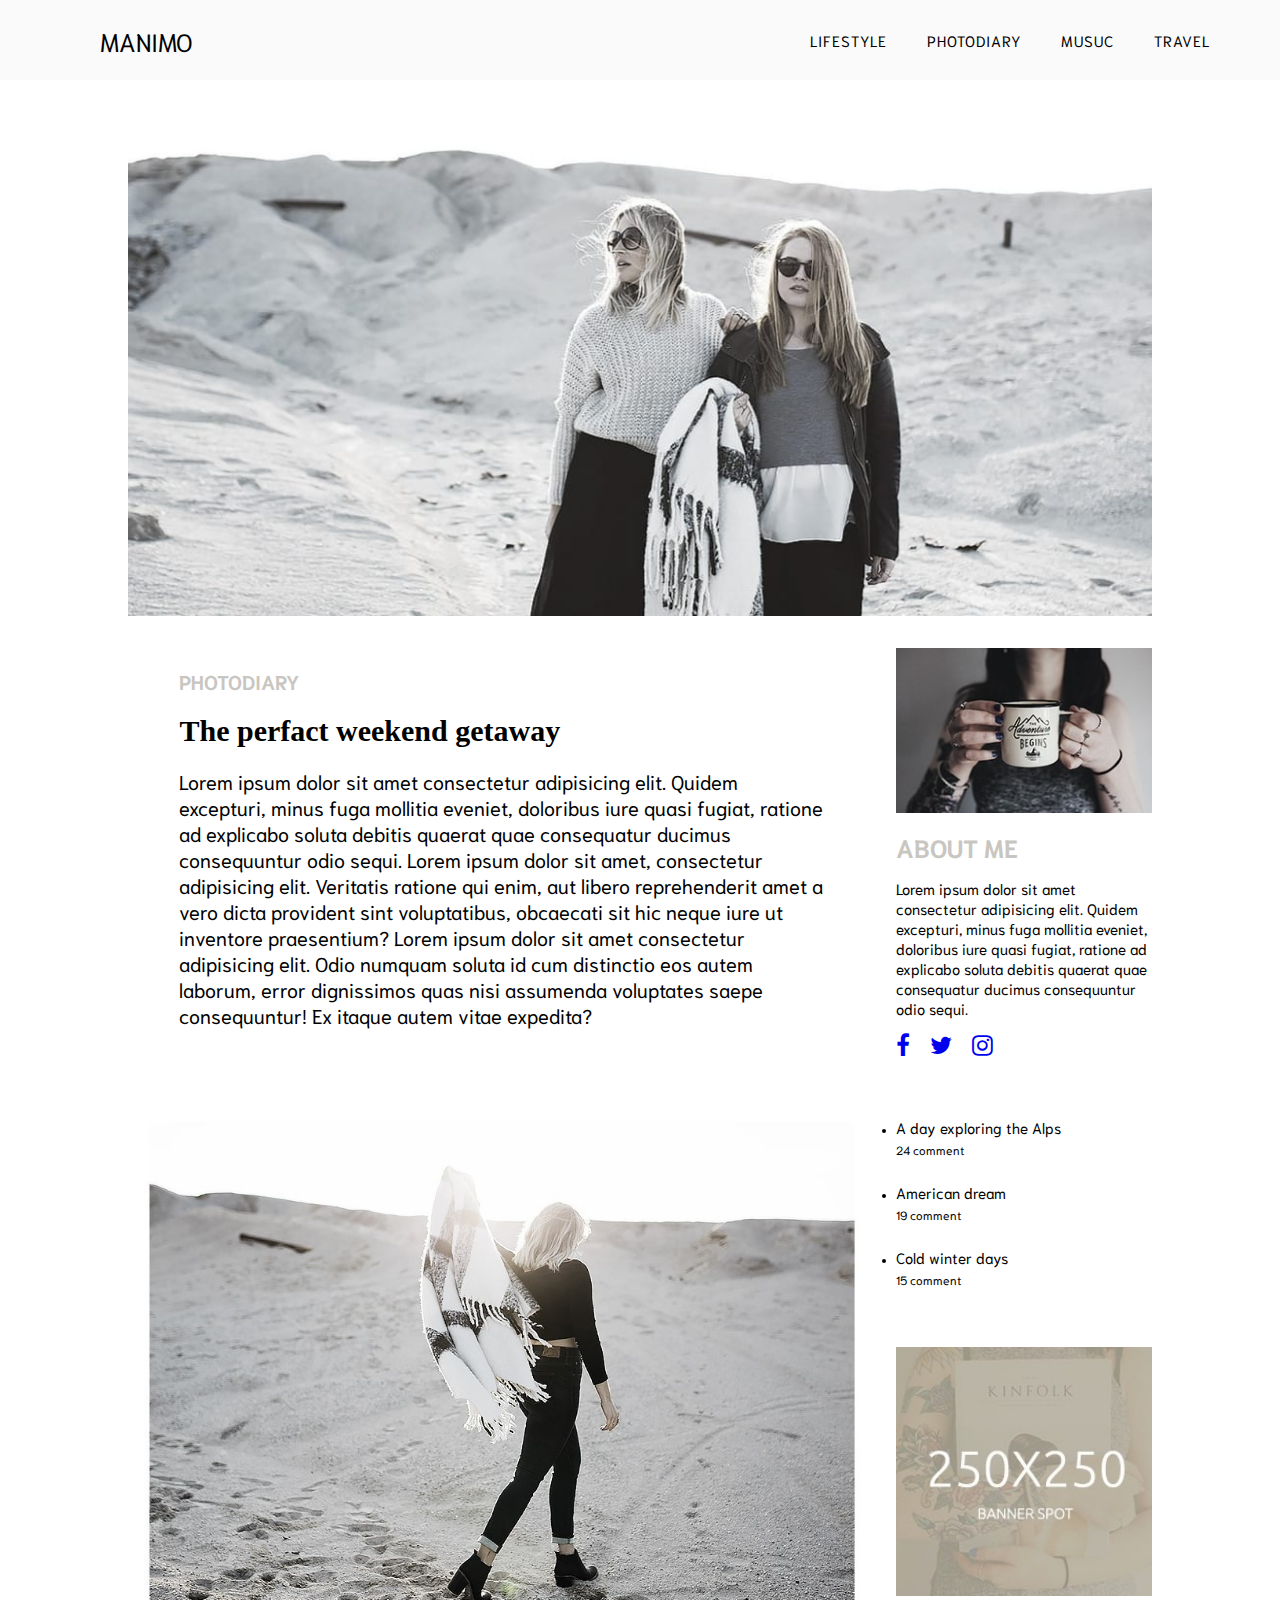
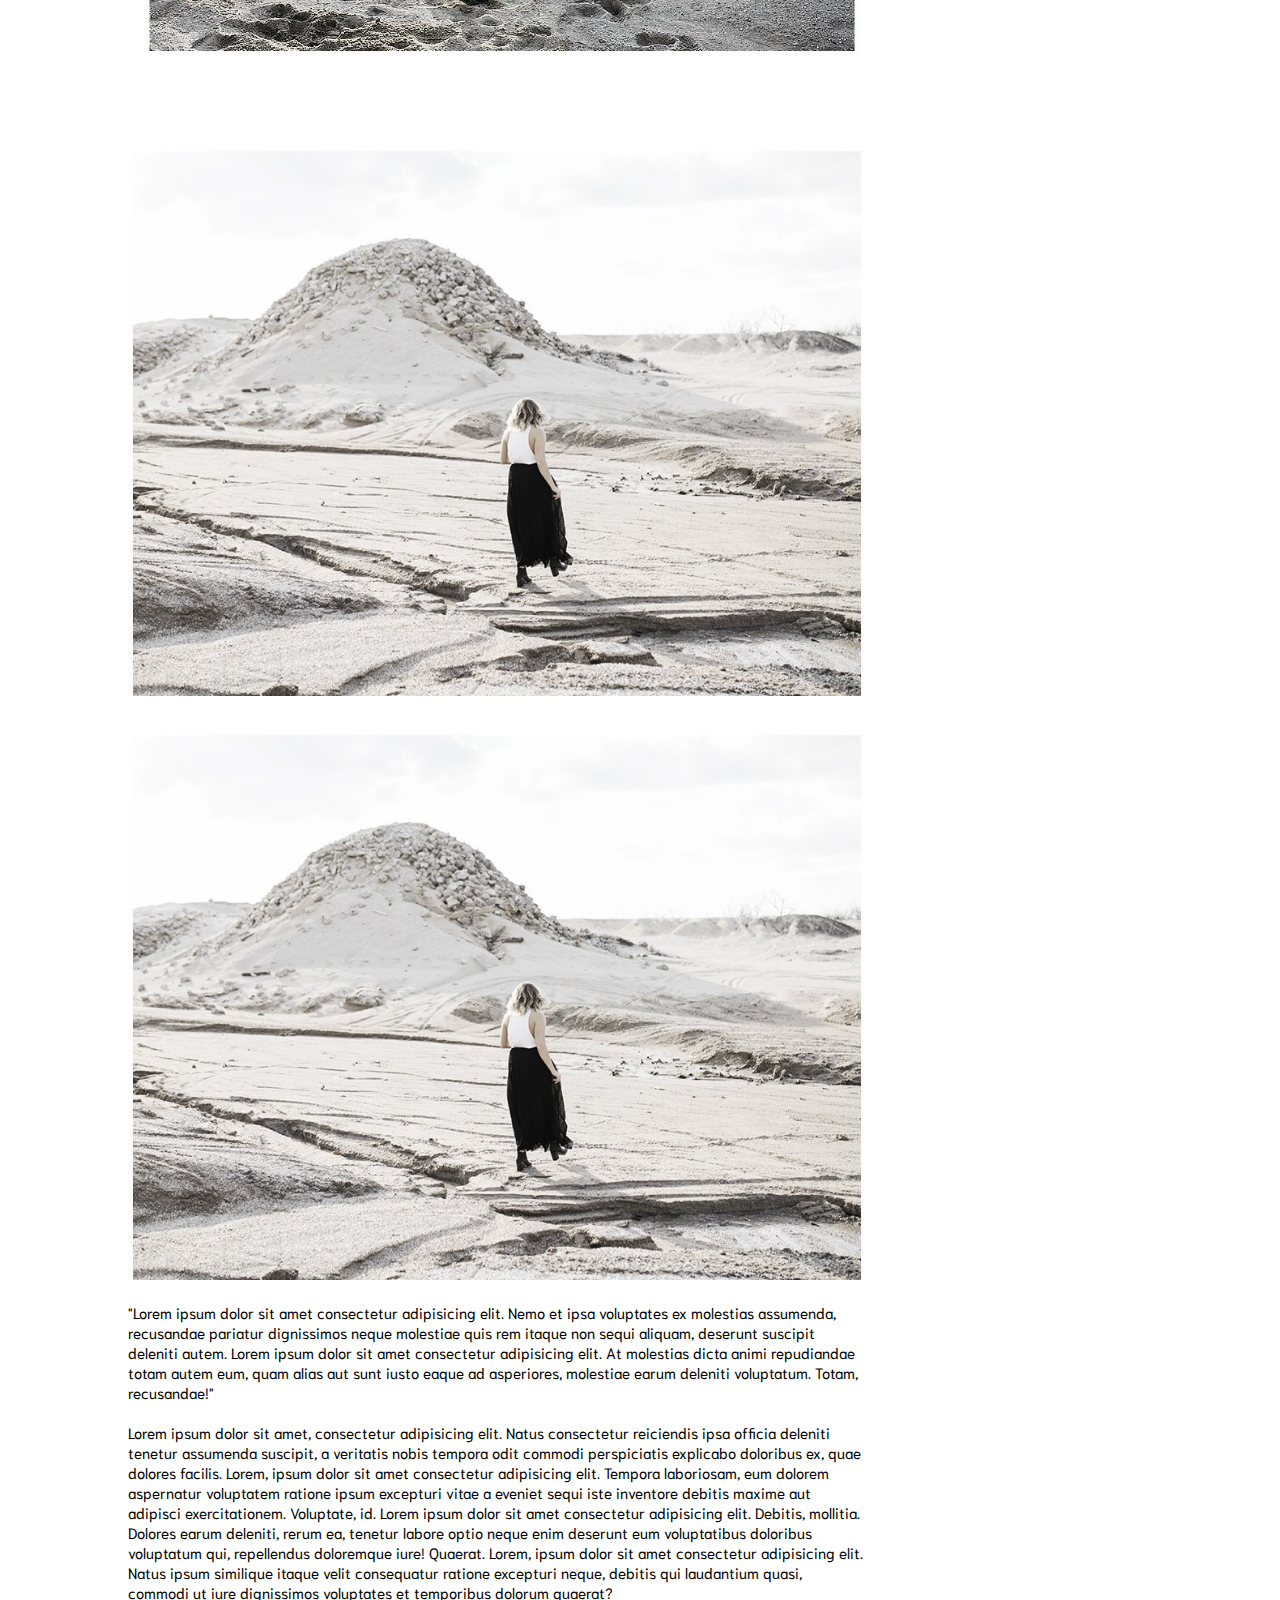
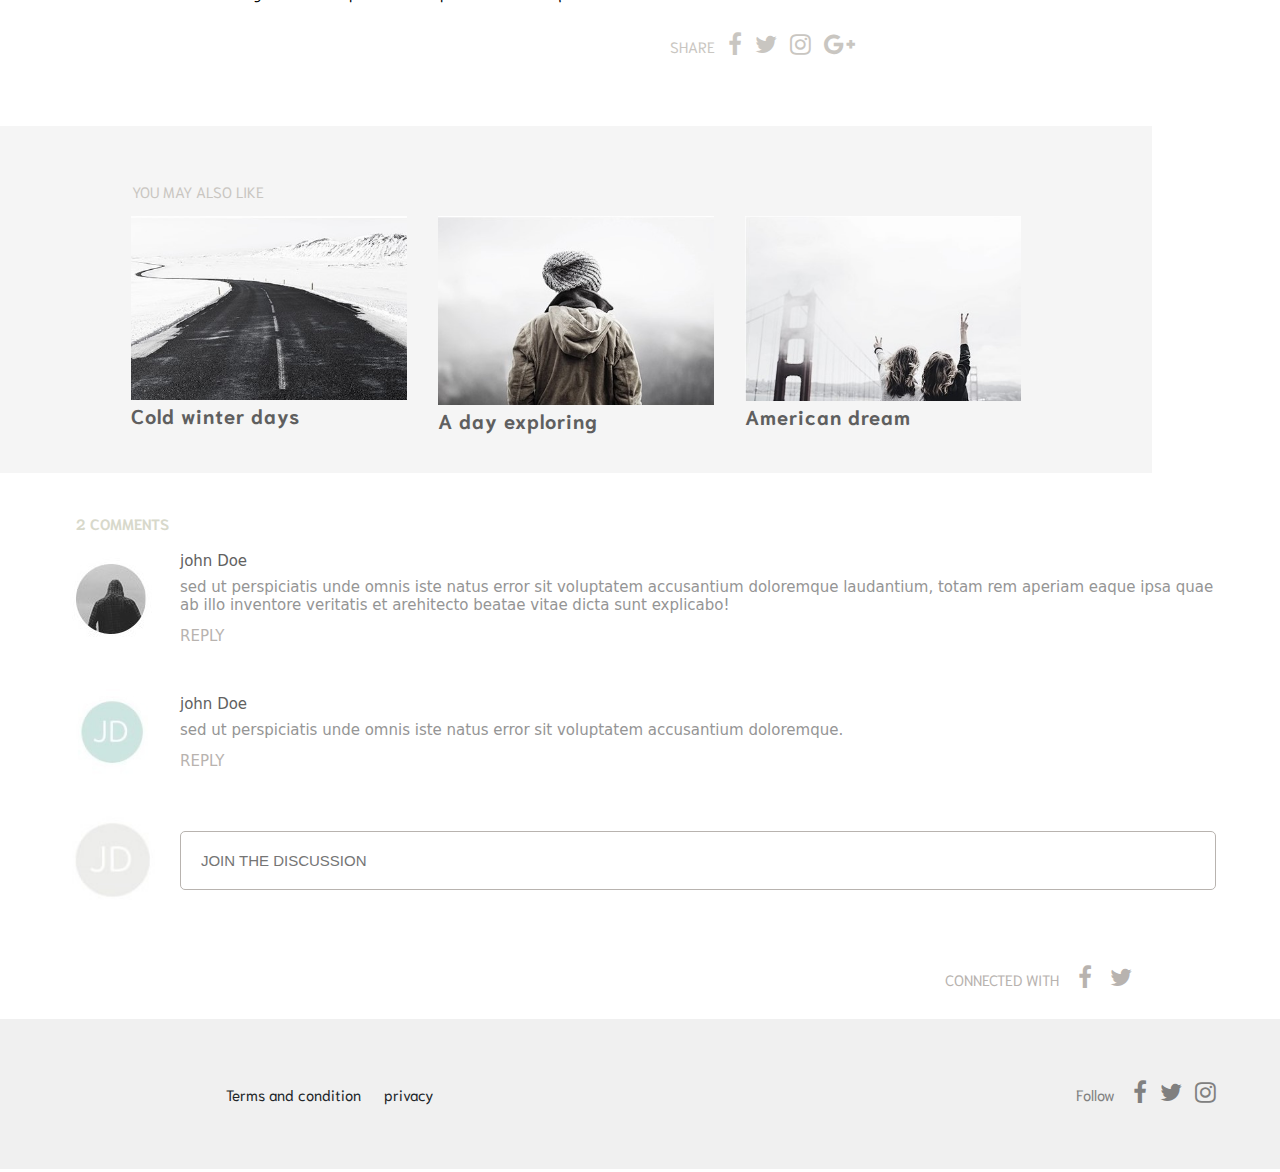
==== nikki.html @ 33ee2374 "nikesh" ====
<!DOCTYPE html>
<html lang="en">
<head>
    <meta charset="UTF-8">
    <meta http-equiv="X-UA-Compatible" content="IE=edge">
    <meta name="viewport" content="width=device-width, initial-scale=1.0">
    <title>page-3</title>

    <link rel="stylesheet" href="https://cdnjs.cloudflare.com/ajax/libs/font-awesome/4.7.0/css/font-awesome.min.css">

    <link rel="preconnect" href="https://fonts.gstatic.com" crossorigin>
    <link href="https://fonts.googleapis.com/css2?family=Niramit:wght@300;400;600&display=swap" rel="stylesheet">
    <!-- The font styling ends here -->
  <link rel="stylesheet" href="./css/application.min.css">
</head>
<body>
     
    <header class="main-header">
        <nav class="nav-bar">

            <div class="main-logo">
                MANIMO
            </div>

             <input type="checkbox" id="click">
            
            <label for="click" class="menu-btn">
                <i class="fa fa-bars" style="font-size:30px"></i>
                 <!-- <i class="fa fa-close" style="font-size:24px"></i> -->
            </label>
           
            <ul class="nav-bar-list">
                    <li class="nav-bar-link">
                        <a href="./manimo.html">LIFESTYLE</a>
                    </li>
                    <li class="nav-bar-link">
                        <a href="./photodiary.html">PHOTODIARY</a>
                    </li>
                    <li class="nav-bar-link">
                        <a href="./nikki.html">MUSUC</a>
                    </li>
                    <li class="nav-bar-link">
                        <a href="#">TRAVEL</a>
                    </li>
            </ul>
        </nav>
     </div>
    </header>


    <!-- ==============================
         header section end here
     ===============================-->

     <section>
        <div class="all-body responsive-width music-body">
               <img src="./images/home-img1st.jpeg" alt="" srcset="">
         </div>

         <div class="music-main">
            <div class="para-music">

                 <h5>PHOTODIARY</h5>

              <h1>The perfact weekend getaway </h1>
                <p>Lorem ipsum dolor sit amet consectetur adipisicing elit.
                    Quidem excepturi, minus fuga mollitia eveniet, doloribus 
                    iure quasi fugiat, ratione ad explicabo soluta debitis 
                   quaerat quae consequatur ducimus consequuntur odio sequi.
                    Lorem ipsum dolor sit amet, consectetur adipisicing elit. 
                    Veritatis ratione qui enim, aut libero reprehenderit amet a vero dicta provident
                    sint voluptatibus, obcaecati sit hic neque iure ut inventore praesentium?
                   Lorem ipsum dolor sit amet consectetur adipisicing elit. Odio numquam soluta id cum
                    distinctio eos autem laborum, 
                   error dignissimos quas nisi assumenda voluptates saepe consequuntur! Ex itaque autem vitae expedita?
                 </p>
            </div>

            <div class="music-img">
                <img src="./images/page-3/page3-img-1.jpeg" alt="" srcset="">
                <h2 class="about">ABOUT ME</h2>

                <p class="para-about">Lorem ipsum dolor sit amet consectetur adipisicing elit.
                    Quidem excepturi, minus fuga mollitia eveniet, doloribus 
                    iure quasi fugiat, ratione ad explicabo soluta debitis 
                   quaerat quae consequatur ducimus consequuntur odio sequi.</p>

                   <div class="icon-about">
                    <a href="#">  <i class="fa fa-facebook-f" style="font-size:24px"></i> </a> 
                    <a href="#">  <i class="fa fa-twitter" style="font-size:24px"></i>   </a> 
                    <a href="#"> <i class="fa fa-instagram" style="font-size:24px"></i> </a> 
                   </div>
            </div>
         </div>

   </section>



<section>
    <div class="main-photo-img music-main">
        <div class="img-show">
            <img src="./images/photodiary/page-2-img1.jpg" alt="photodiary-img-1" srcset="">
        </div>

        <div class="top-short">
        
            <div class="data-short">
                 <!-- <h3 class="hedding-short">TOP SHORT</h3> -->
            <ul>
               
                <li><a href="#" class="short-link">A day exploring the Alps</a></li>
                <p>24 comment</p>
            </ul>

            <ul>
                <!-- <h3 class="hedding-short">TOP SHORT</h3> -->
                <li><a href="#" class="short-link">American dream</a></li>
                <p>19 comment</p>
            </ul>

        
            <ul>
                <!-- <h3 class="hedding-short">TOP SHORT</h3> -->
                <li><a href="#" class="short-link">Cold winter days</a></li>
                <p>15 comment</p>
            </ul>

        </div>


            <div class="img-250">
                <img src="./images/page-3/img-main250.jpeg" alt="" srcset="">
            </div>
          </div>

    </div>
       


      
    <!-- </div> -->
</section>


<div class="main-photo-img music-main main-demo-img">
    <div class="img-demo">
        <img src="./images/photodiary/page2-img2.jpg" alt="photodiary-img-2" srcset="">
        <img src="./images/photodiary/page2-img2.jpg" alt="" srcset="">

         <div class="last-img-data">
            <p>"Lorem ipsum dolor sit amet consectetur adipisicing elit. Nemo et ipsa voluptates 
                ex molestias assumenda, recusandae pariatur dignissimos neque 
                molestiae quis rem itaque non sequi aliquam, deserunt suscipit deleniti autem.
              Lorem ipsum dolor sit amet consectetur adipisicing elit. At molestias dicta animi 
              repudiandae totam autem eum, quam alias aut sunt iusto
               eaque ad asperiores, molestiae earum deleniti voluptatum. Totam, recusandae!"</p>

               <p class="para-last">
                   Lorem ipsum dolor sit amet, consectetur adipisicing elit. Natus consectetur reiciendis 
                   ipsa officia deleniti tenetur assumenda suscipit, a veritatis nobis tempora odit commodi
                    perspiciatis explicabo doloribus ex, quae dolores facilis. Lorem, ipsum dolor sit amet 
                    consectetur adipisicing elit. <span> Tempora laboriosam, eum dolorem aspernatur voluptatem
                     ratione ipsum excepturi vitae a eveniet sequi iste inventore debitis maxime aut adipisci
                      exercitationem. Voluptate, id. </span> Lorem ipsum dolor sit amet consectetur adipisicing elit.
                       Debitis, mollitia. Dolores earum deleniti, rerum ea, tenetur labore optio neque enim 
                       deserunt eum voluptatibus doloribus voluptatum qui, repellendus doloremque iure! 
                       Quaerat. Lorem, ipsum dolor sit amet consectetur adipisicing elit. Natus ipsum similique
                        itaque velit consequatur ratione excepturi neque, debitis qui 
                       laudantium quasi, commodi ut iure dignissimos voluptates et temporibus dolorum quaerat?
               </p>
        </div>

          <div class="icon">
            <a href="#" class="footer-link">SHARE</a>
            <a href="#">  <i class="fa fa-facebook-f" style="font-size:24px"></i></a> 
            <a href="#">  <i class="fa fa-twitter" style="font-size:24px"></i></a> 
            <a href="#"> <i class="fa fa-instagram" style="font-size:24px"></i></a> 
            <a href="#"><i class="fa fa-google-plus" style="font-size:24px"></i></a>
        </div> 
    </div>

</div>




<!-- <img src="./images/photodiary/page-3-img1.jpg" alt="photodiary-img-1" srcset="">
<img src="./images/photodiary/page-4-img1.jpg" alt="photodiary-img-1" srcset=""> -->

  
<section class="like-img-main responsive-width">

    <div class="para-div">
        <p>YOU MAY ALSO LIKE</p>
     </div>
   
      <div class="main-img-section">

          <div class=" comman cold-img">
           
             <img src="./images/photodiary/img-main-1.jpeg" alt="" srcset="">
             
             <h1>Cold winter days</h1>

          </div>

          <div class=" comman alps">

            <img src="./images/photodiary/img-main-2.jpeg" alt="" srcset="">
                <h1>A day exploring</h1>
          </div>

          <div class=" comman american">

            <img src="./images/photodiary/img-main-3.jpeg" alt="" srcset="">
                <h1>American dream</h1>
          </div>
      </div>
</section>


<!-- =============================
            col-1
=======================================-->
<section>
      <div class="main-comment">
           <h3> 2 COMMENTS </h3>

           <div class="comment-img">
              <img src="./images/photodiary/all-comment/comment-1.jpeg" alt="comment-1" srcset="">

              <div class="para-comments">

                <p class="name-comment">john Doe</p>

                <p class="main-commet">sed ut perspiciatis unde omnis iste natus error sit voluptatem accusantium doloremque 
                  laudantium, totam rem aperiam eaque ipsa quae ab illo inventore veritatis et arehitecto
                  beatae vitae dicta sunt explicabo!</p>

                <p class="last-comment">REPLY</p>
              </div>
             
           </div>

      </div>

      <!-- =============================
            col-2
=======================================-->

       <div class="main-comment">

        <div class="comment-img">


           <img src="./images/photodiary/all-comment/comment-2.jpeg" alt="comment-1" srcset="">

           <div class="para-comments">

             <p class="name-comment">john Doe</p>

             <p class="main-commet">
                sed ut perspiciatis unde omnis iste natus error sit voluptatem accusantium doloremque. 
            </p>

             <p class="last-comment">REPLY</p>
           </div>
          
        </div>

   </div> 


   <!-- =============================
            col-3
=======================================-->

   <div class="main-comment">
       <div class="comment-img">
          
           <img class="last-img" src="./images/photodiary/all-comment/comment-3.jpeg" alt="comment-1" srcset="">
        

       <div class="para-comments input-dis">

          <input class="discussion" type="text" placeholder="JOIN THE DISCUSSION">
       </div>
      
    </div>

</div>

  
</section>

<div class="contact-main">
    <a href="#">CONNECTED WITH </a>
    <a href="#">  <i class="fa fa-facebook-f" style="font-size:24px"></i></a> 
    <a href="#">  <i class="fa fa-twitter" style="font-size:24px"></i></a> 
</div> 



<!-- =============================
        footer section start here
=======================================-->


<footer>
    <div class="main-fppter">
        <a href="#" class="footer-link"> Terms and condition</a>
        <a href="#" class="footer-link">privacy</a>
       </div>

      <div class="footer-icon">
       <a href="#" class="follow-link footer-link">Follow</a>
       <a href="#">  <i class="fa fa-facebook-f" style="font-size:24px"></i> </a> 
       <a href="#">  <i class="fa fa-twitter" style="font-size:24px"></i>   </a> 
       <a href="#"> <i class="fa fa-instagram" style="font-size:24px"></i> </a> 
      </div>
</footer>


     


   
   <!-- <img src="./images/example/02_post-full-width.jpg" alt="" srcset=""> -->
<script src="./js/header.js"></script>
   
</body>
</html>
---- css/application.min.css ----
*{margin:0;padding:0;box-sizing:border-box}html{font-size:62.5%}body{font-family:Montserrat,sans-serif;font-family:Niramit,sans-serif}.nav-bar{height:80px;background-color:#fafafa;display:flex;justify-content:space-between;align-items:center;padding:0 50px 0 100px}.nav-bar .main-logo{font-size:2.5rem}.nav-bar #click{display:none}.nav-bar .menu-btn i{cursor:pointer;display:none}.nav-bar .nav-bar-list{display:flex}.nav-bar .nav-bar-list .nav-bar-link{list-style:none;margin:0 20px;letter-spacing:1px}.nav-bar .nav-bar-list .nav-bar-link a{font-size:1.5rem;color:#000;text-decoration:none}@media (max-width:940px){.nav-bar .nav-bar-list{position:fixed;top:80px;left:-100%;background-color:gray;height:100vh;width:100%;align-items:center;flex-direction:column;transition:.5s}.nav-bar .nav-bar-list .nav-bar-link{margin:40px 0}.nav-bar .nav-bar-list .nav-bar-link a{font-size:2rem}}@media (max-width:940px){.nav-bar .menu-btn i{display:block}.nav-bar #click:checked~.nav-bar-list{left:0}}@media (max-width:740px){.nav-bar{padding-left:50px}}@media (max-width:415px){.nav-bar{padding-left:30px}}.all-body{width:80%;margin:30px auto}.all-body img{width:100%}.getaway-main{width:70%;margin:20px auto}.getaway-main h5{font-size:2rem;color:gray}.getaway-main h1{font-size:3.5rem;padding:20px 0}.getaway-main p{font-size:2rem;color:gray}.getaway-main .last-para{margin:70px 0}@media (max-width:540px){.getaway-main h1{font-size:2.5rem}.getaway-main p{font-size:1.5rem}}.life-style-main{display:flex;margin:40px auto;gap:5%;width:70%}.life-style-main .img-life{width:47.5%}.life-style-main .img-life img{width:100%;margin:0 auto}.life-style-main .img-life h5{margin:40px 0;color:gray;font-size:2rem}.life-style-main .img-life p{font-size:1.5rem;color:gray}@media (max-width:740px){.life-style-main{display:block}.life-style-main .img-life{width:100%}.life-style-main .img-life p{font-size:1.5rem;padding:20px 0}}.sign-up-main{width:100%;display:flex;justify-content:center;align-items:center;padding:100px 0;flex-direction:column;background-color:#f0f0f0;text-align:center}.sign-up-main h1{font-size:3rem;font-weight:500;margin-bottom:30px}.sign-up-main .form{width:25%;border-bottom:1px solid #000;display:flex;align-items:center;justify-content:space-between}.sign-up-main .form .valid-email{padding:15px 10px;width:80%;border:none;outline:none;font-size:1.5rem;background-color:transparent}.sign-up-main .form img{width:30px;height:30px}.sign-up-main .form i.fa.fa-send-o{transform:rotate(36deg)}@media (max-width:820px){.sign-up-main .form{width:35%}}@media (max-width:540px){.sign-up-main .form{width:45%}}.btn{width:70%;display:flex;justify-content:center;align-items:center;margin:7% auto}.btn button{padding:15px 20px;border-radius:5px;border:1px solid #212529}.btn button a{text-decoration:none;color:#212529}footer{background-color:#f0f0f0;display:flex;text-align:center;height:150px}footer .main-fppter{width:40%;margin:0 auto;align-items:center;line-height:150px}footer .footer-link{font-size:1.5rem;margin-left:20px;text-decoration:none;color:#212529}footer .footer-icon{width:40%;margin:0 auto;text-align:right;line-height:150px}footer .footer-icon a{text-decoration:none;color:gray}footer .footer-icon .follow-link{padding-right:15px}footer .footer-icon .fa-twitter{padding:0 10px}@media (max-width:540px){footer{display:block}footer .footer-icon,footer .main-fppter{width:80%;text-align:center}}.photo-section{width:70%;margin:30px auto;text-align:center}.photo-section img{margin-top:15px;width:100%;background-size:cover}.photo-section .last-img-data{text-align:left;margin:20px auto}.photo-section .last-img-data p{font-size:1.5rem;padding:30px}.photo-section .last-img-data .para-last{margin:20px 0;padding:0}.photo-section .last-img-data .para-last span{font-weight:500;font-family:Franklin Gothic Medium,Arial Narrow,Arial,sans-serif}@media (max-width:740px){.photo-section .last-img-data p{padding:20px}}.like-img-main{width:90%;padding:40px 0;display:flex;flex-direction:column;background-color:#f5f5f5;margin:30px 0}.like-img-main .para-div{width:77%;margin:15px auto}.like-img-main .para-div p{font-size:1.5rem;color:var(--light-gray)}.like-img-main .main-img-section{width:80%;margin:0 auto;display:flex}.like-img-main .main-img-section .comman{width:30%;margin:0 auto}.like-img-main .main-img-section .comman img{background-repeat:no-repeat;width:100%}.like-img-main .main-img-section .comman h1{font-size:2rem;letter-spacing:1px;color:#5f5f5f}@media (max-width:740px){.like-img-main .main-img-section{display:block}.like-img-main .main-img-section .comman{width:80%;margin:30px auto}}.main-comment{width:90%;margin:40px auto}.main-comment h3{margin:0 0 16px 12px;font-size:1.5rem;color:#d8d9cb}.main-comment .comment-img{width:100%;display:flex}.main-comment .comment-img img{width:91px;background-size:cover}.main-comment .comment-img .para-comments{display:flex;flex-direction:column;justify-content:center;margin-left:25px}.main-comment .comment-img .para-comments p{font-size:1.5rem;font-family:system-ui}.main-comment .comment-img .para-comments .name-comment{color:#616161}.main-comment .comment-img .para-comments .main-commet{padding:8px 0;color:#959595}.main-comment .comment-img .para-comments .last-comment{color:var(--icon-color);padding-top:5px}.main-comment .comment-img .input-dis{width:90%}.main-comment .comment-img .input-dis .discussion{width:100%;padding:20px;font-size:1.5rem;border:1px solid var(--icon-color);outline:none;border-radius:5px}@media (max-width:415px){.main-comment .comment-img{display:block}.main-comment .comment-img img{height:120px;margin-bottom:10px}.main-comment .comment-img .last-img{height:100px}}.contact-main{width:80%;text-align:right;padding:20px;margin:10px auto}.contact-main a{font-size:1.5rem;text-decoration:none;color:var(--icon-color)}.contact-main .fa{margin-left:15px;color:var(--icon-color)}:root{--blue:#1e90ff;--white:#fff;--light-gray:#c9c6c1;--icon-color:#b8b3af}.fa:hover{color:#616161;transition:.5s}@media (max-width:740px){.responsive-width{width:85%}.like-img-main{width:100%}.responsive-width-para{width:85%}}.icon{width:100%;text-align:right;padding:30px 0}.icon a{font-size:1.5rem;text-decoration:none;color:var(--light-gray);padding-right:10px;gap:10px}.music-main{width:80%;display:flex;margin:20px auto;gap:20px}.music-main .para-music{width:63%;margin:20px auto}.music-main .para-music h5,.music-main .para-music p{font-size:2rem}.music-main .para-music h5{color:var(--light-gray)}.music-main .para-music h1{font-size:3rem;padding:20px 0;font-weight:700;font-family:cursive}.music-main .music-img{width:25%}.music-main .music-img img{width:100%;background-size:cover}.music-main .music-img .about{font-size:2.5rem;color:var(--light-gray);padding:15px 0}.music-main .music-img .para-about{font-size:1.5rem}.music-main .music-img .icon-about{display:flex;gap:20px;margin-top:15px}@media (max-width:1024px){.music-body{width:90%}.para-music{width:83%}}@media (max-width:740px){.music-main{display:block}.music-main .music-img{width:50%;margin:40px auto}.music-main .para-music{width:90%}.music-main .para-music p{font-size:1.5rem}.music-main .para-music h1{font-size:2.5rem}}.main-photo-img{width:80%;display:flex;margin:40px auto;gap:20px}.main-photo-img .img-show{display:flex;width:70%;margin:0 auto}.main-photo-img .img-show img{width:100%;background-size:cover;margin:20px auto}.main-photo-img .top-short{width:25%}.main-photo-img .top-short img{background-size:cover;width:100%;margin-top:35px}.main-photo-img .top-short .hedding-short{font-size:1.5rem;color:var(--light-gray)}.main-photo-img .top-short ul{margin:20px 0}.main-photo-img .top-short ul .hedding-short{padding-bottom:20px}.main-photo-img .top-short ul li a{font-size:1.5rem;text-decoration:none;color:#000}.main-photo-img .top-short ul p{font-size:1.2rem;padding:5px 0}@media (max-width:820px){.main-photo-img{width:80%;display:block}.main-photo-img .top-short{width:100%;margin:0 auto}.main-photo-img .top-short .data-short{display:flex;width:100%}.main-photo-img .top-short .data-short ul{width:33.33%;flex-direction:column;text-align:center}.main-photo-img .top-short .data-short ul li{list-style:none}.main-photo-img .top-short .img-250{width:30%;margin:10px auto}}@media (max-width:820px){.music-main{width:90%}}@media (max-width:540px){.main-photo-img .top-short .data-short{display:block;text-align:center}.main-photo-img .top-short .data-short ul{width:100%;margin-top:20px}}.main-demo-img .img-demo{width:72%}.main-demo-img .img-demo img{width:100%;background-size:cover;margin-top:30px}.main-demo-img .img-demo .last-img-data p{font-size:1.5rem;margin-top:20px}@media (max-width:820px){.main-demo-img .img-demo{width:82%;margin:0 auto}}
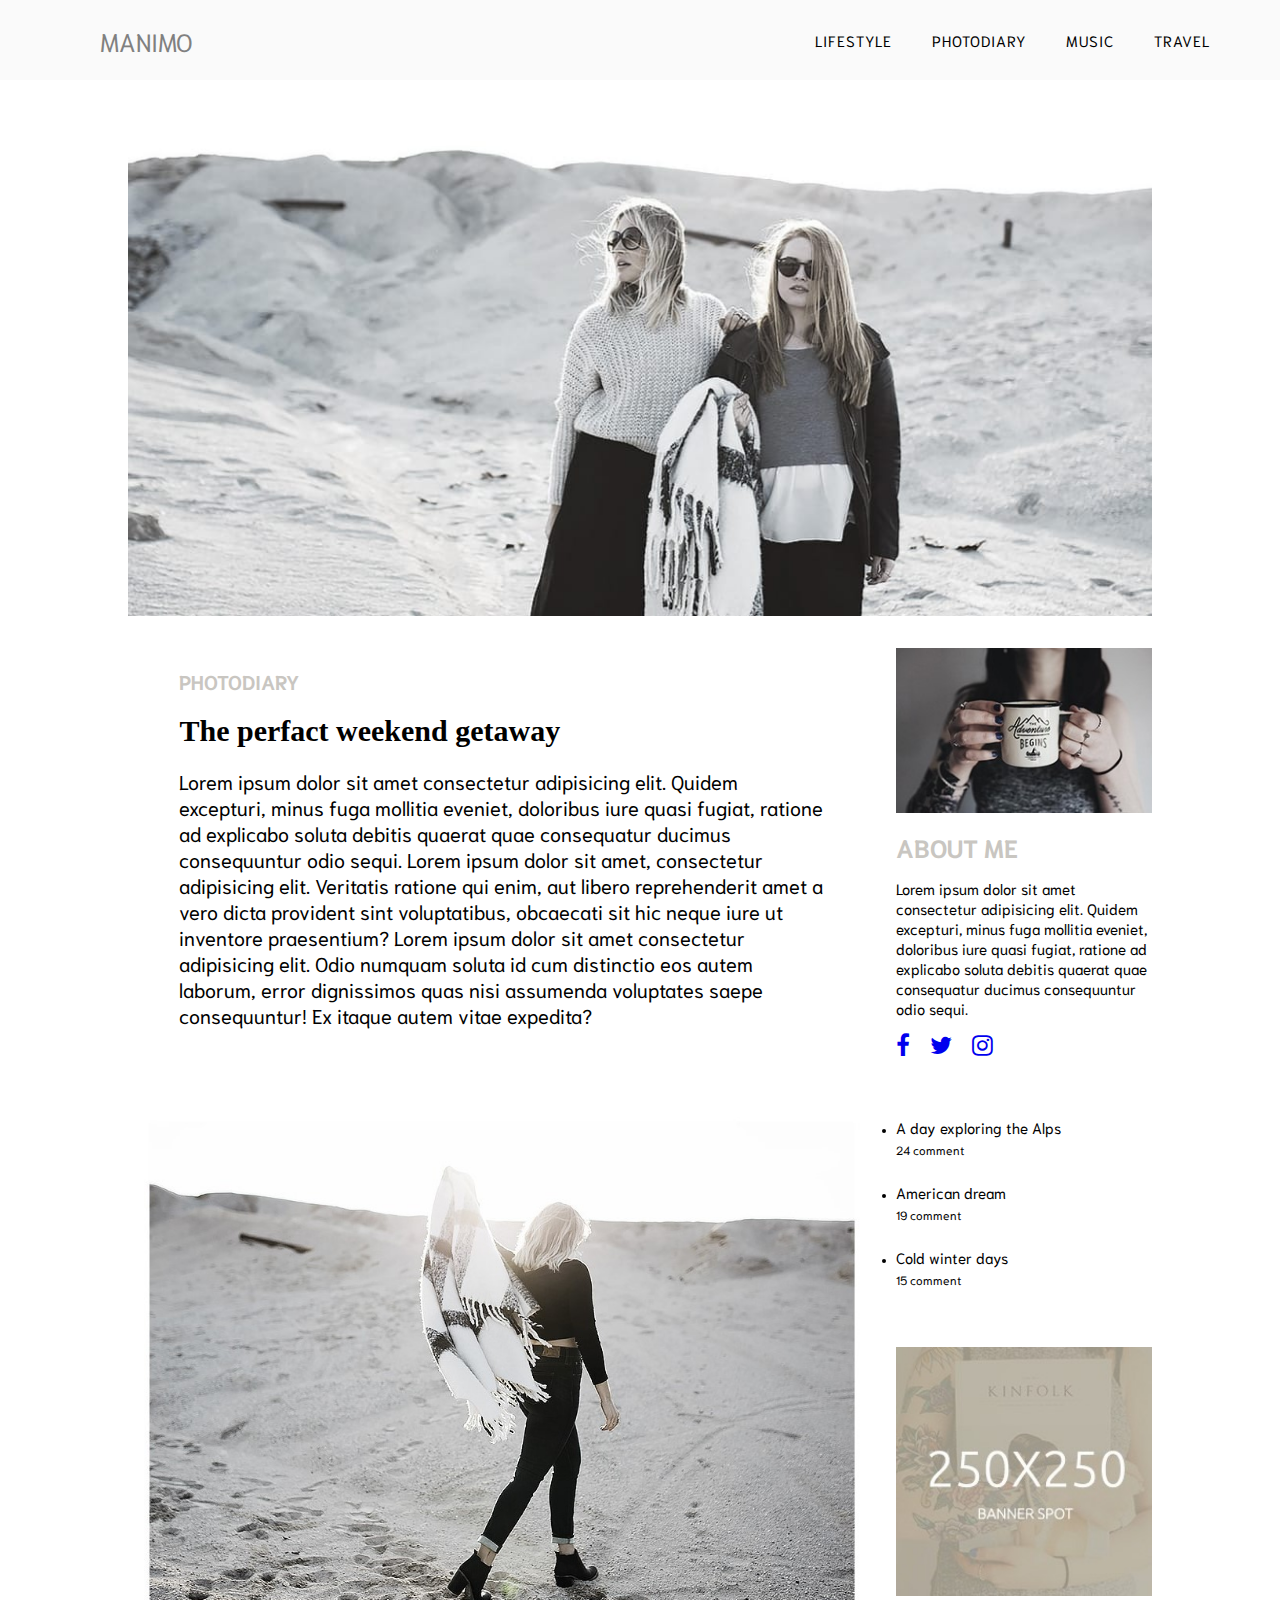
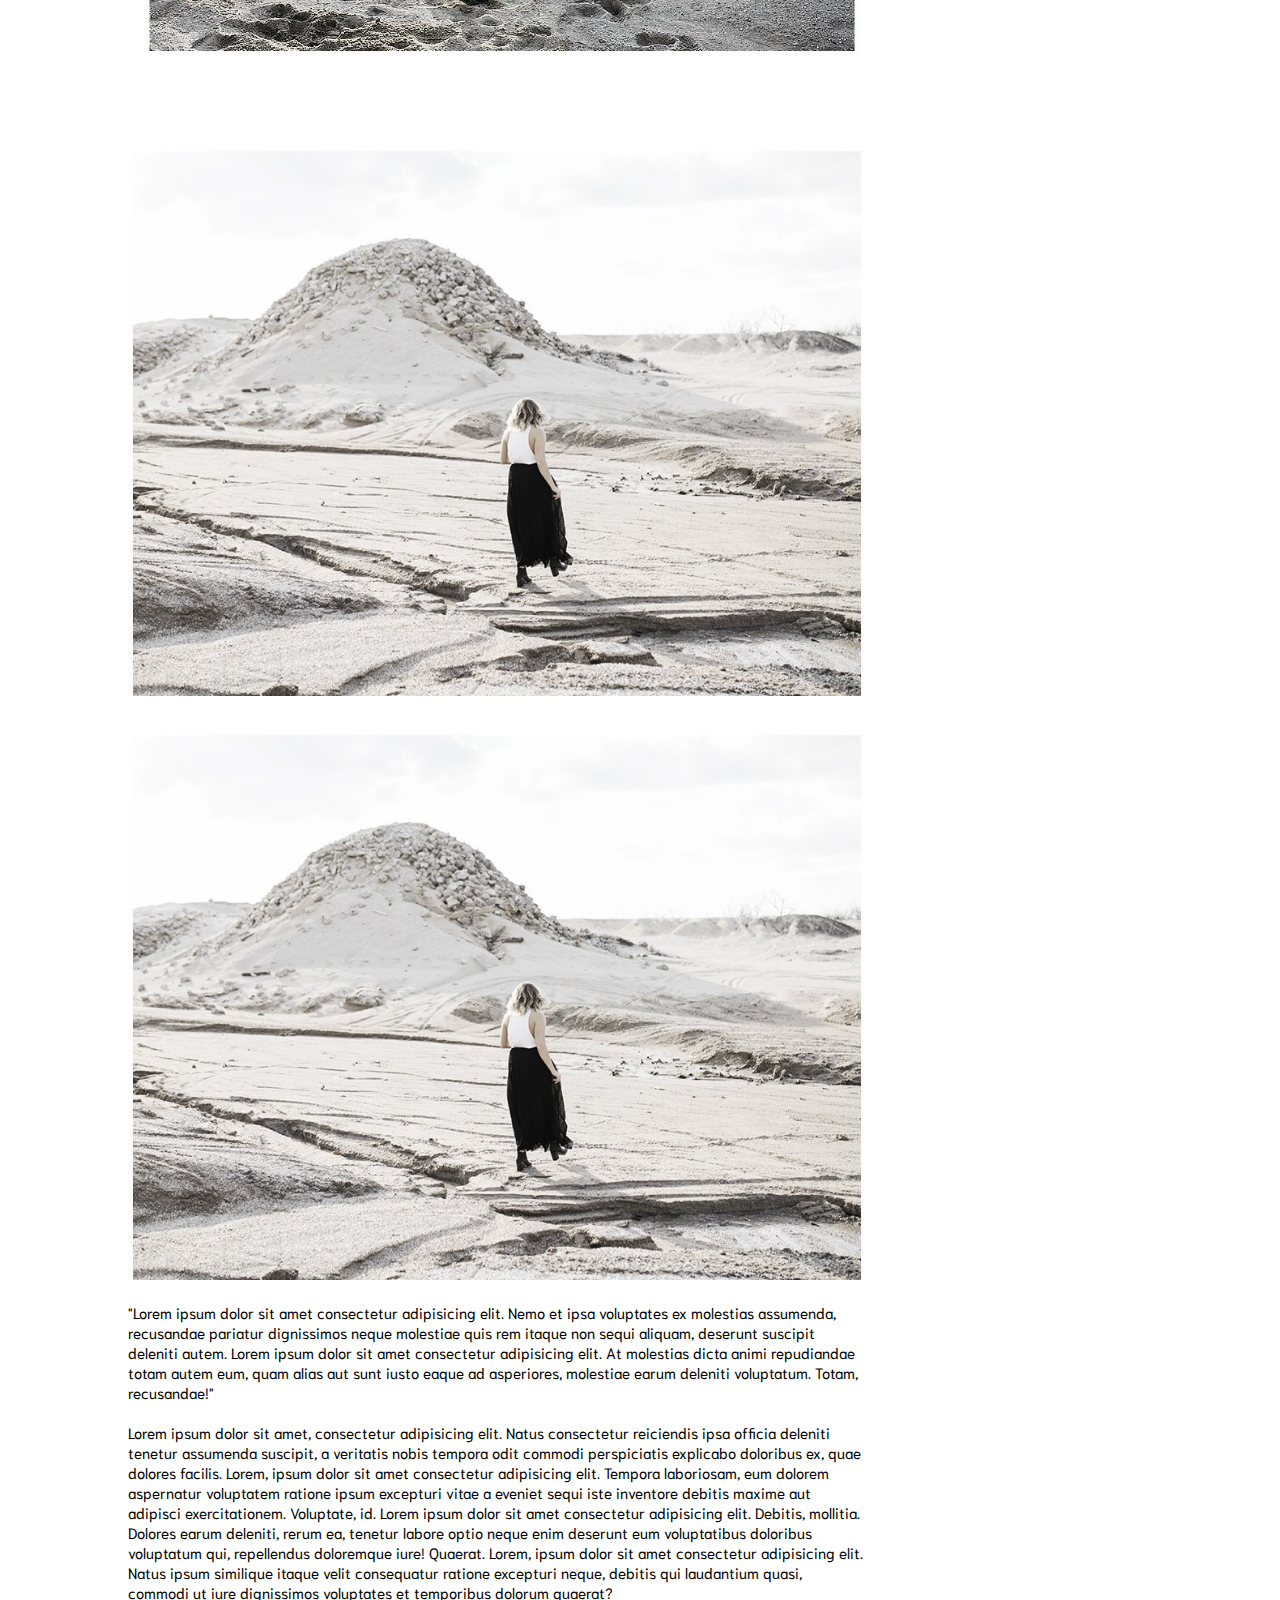
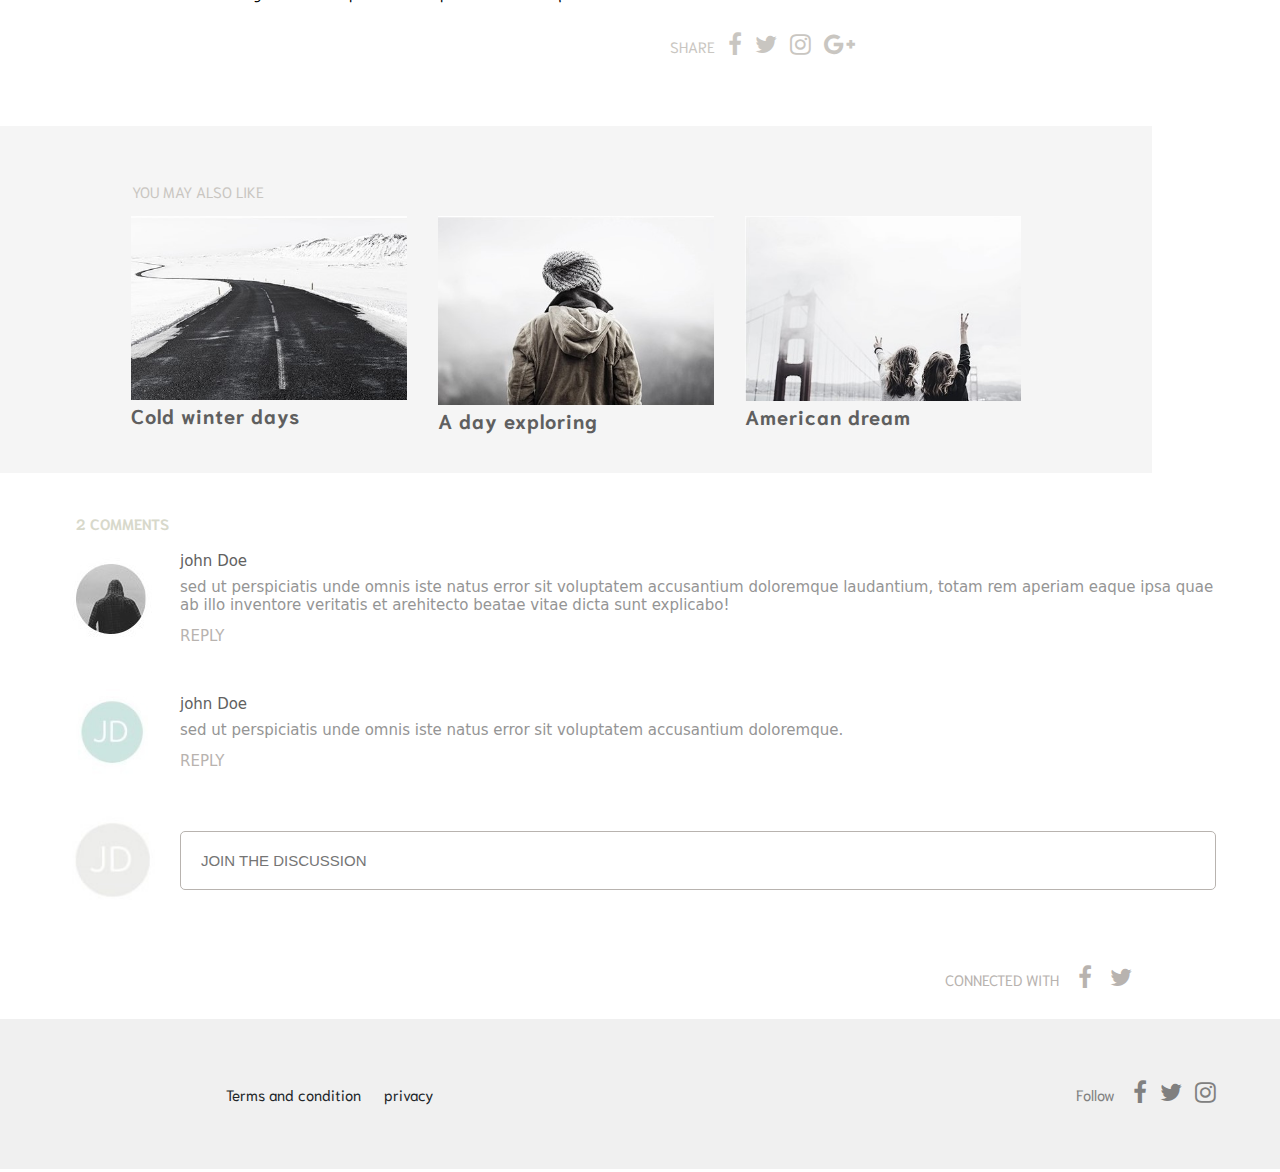
==== commit 385da079: "just tray some new" ====
--- a/nikki.html
+++ b/nikki.html
@@ -20,7 +20,7 @@
         <nav class="nav-bar">
 
             <div class="main-logo">
-                MANIMO
+                <a href="./index.html">MANIMO</a> 
             </div>
 
              <input type="checkbox" id="click">
@@ -32,13 +32,13 @@
            
             <ul class="nav-bar-list">
                     <li class="nav-bar-link">
-                        <a href="./manimo.html">LIFESTYLE</a>
+                        <a href="./index.html">LIFESTYLE</a>
                     </li>
                     <li class="nav-bar-link">
                         <a href="./photodiary.html">PHOTODIARY</a>
                     </li>
                     <li class="nav-bar-link">
-                        <a href="./nikki.html">MUSUC</a>
+                        <a href="./nikki.html">MUSIC</a>
                     </li>
                     <li class="nav-bar-link">
                         <a href="#">TRAVEL</a>
--- a/css/application.min.css
+++ b/css/application.min.css
@@ -1 +1 @@
-*{margin:0;padding:0;box-sizing:border-box}html{font-size:62.5%}body{font-family:Montserrat,sans-serif;font-family:Niramit,sans-serif}.nav-bar{height:80px;background-color:#fafafa;display:flex;justify-content:space-between;align-items:center;padding:0 50px 0 100px}.nav-bar .main-logo{font-size:2.5rem}.nav-bar #click{display:none}.nav-bar .menu-btn i{cursor:pointer;display:none}.nav-bar .nav-bar-list{display:flex}.nav-bar .nav-bar-list .nav-bar-link{list-style:none;margin:0 20px;letter-spacing:1px}.nav-bar .nav-bar-list .nav-bar-link a{font-size:1.5rem;color:#000;text-decoration:none}@media (max-width:940px){.nav-bar .nav-bar-list{position:fixed;top:80px;left:-100%;background-color:gray;height:100vh;width:100%;align-items:center;flex-direction:column;transition:.5s}.nav-bar .nav-bar-list .nav-bar-link{margin:40px 0}.nav-bar .nav-bar-list .nav-bar-link a{font-size:2rem}}@media (max-width:940px){.nav-bar .menu-btn i{display:block}.nav-bar #click:checked~.nav-bar-list{left:0}}@media (max-width:740px){.nav-bar{padding-left:50px}}@media (max-width:415px){.nav-bar{padding-left:30px}}.all-body{width:80%;margin:30px auto}.all-body img{width:100%}.getaway-main{width:70%;margin:20px auto}.getaway-main h5{font-size:2rem;color:gray}.getaway-main h1{font-size:3.5rem;padding:20px 0}.getaway-main p{font-size:2rem;color:gray}.getaway-main .last-para{margin:70px 0}@media (max-width:540px){.getaway-main h1{font-size:2.5rem}.getaway-main p{font-size:1.5rem}}.life-style-main{display:flex;margin:40px auto;gap:5%;width:70%}.life-style-main .img-life{width:47.5%}.life-style-main .img-life img{width:100%;margin:0 auto}.life-style-main .img-life h5{margin:40px 0;color:gray;font-size:2rem}.life-style-main .img-life p{font-size:1.5rem;color:gray}@media (max-width:740px){.life-style-main{display:block}.life-style-main .img-life{width:100%}.life-style-main .img-life p{font-size:1.5rem;padding:20px 0}}.sign-up-main{width:100%;display:flex;justify-content:center;align-items:center;padding:100px 0;flex-direction:column;background-color:#f0f0f0;text-align:center}.sign-up-main h1{font-size:3rem;font-weight:500;margin-bottom:30px}.sign-up-main .form{width:25%;border-bottom:1px solid #000;display:flex;align-items:center;justify-content:space-between}.sign-up-main .form .valid-email{padding:15px 10px;width:80%;border:none;outline:none;font-size:1.5rem;background-color:transparent}.sign-up-main .form img{width:30px;height:30px}.sign-up-main .form i.fa.fa-send-o{transform:rotate(36deg)}@media (max-width:820px){.sign-up-main .form{width:35%}}@media (max-width:540px){.sign-up-main .form{width:45%}}.btn{width:70%;display:flex;justify-content:center;align-items:center;margin:7% auto}.btn button{padding:15px 20px;border-radius:5px;border:1px solid #212529}.btn button a{text-decoration:none;color:#212529}footer{background-color:#f0f0f0;display:flex;text-align:center;height:150px}footer .main-fppter{width:40%;margin:0 auto;align-items:center;line-height:150px}footer .footer-link{font-size:1.5rem;margin-left:20px;text-decoration:none;color:#212529}footer .footer-icon{width:40%;margin:0 auto;text-align:right;line-height:150px}footer .footer-icon a{text-decoration:none;color:gray}footer .footer-icon .follow-link{padding-right:15px}footer .footer-icon .fa-twitter{padding:0 10px}@media (max-width:540px){footer{display:block}footer .footer-icon,footer .main-fppter{width:80%;text-align:center}}.photo-section{width:70%;margin:30px auto;text-align:center}.photo-section img{margin-top:15px;width:100%;background-size:cover}.photo-section .last-img-data{text-align:left;margin:20px auto}.photo-section .last-img-data p{font-size:1.5rem;padding:30px}.photo-section .last-img-data .para-last{margin:20px 0;padding:0}.photo-section .last-img-data .para-last span{font-weight:500;font-family:Franklin Gothic Medium,Arial Narrow,Arial,sans-serif}@media (max-width:740px){.photo-section .last-img-data p{padding:20px}}.like-img-main{width:90%;padding:40px 0;display:flex;flex-direction:column;background-color:#f5f5f5;margin:30px 0}.like-img-main .para-div{width:77%;margin:15px auto}.like-img-main .para-div p{font-size:1.5rem;color:var(--light-gray)}.like-img-main .main-img-section{width:80%;margin:0 auto;display:flex}.like-img-main .main-img-section .comman{width:30%;margin:0 auto}.like-img-main .main-img-section .comman img{background-repeat:no-repeat;width:100%}.like-img-main .main-img-section .comman h1{font-size:2rem;letter-spacing:1px;color:#5f5f5f}@media (max-width:740px){.like-img-main .main-img-section{display:block}.like-img-main .main-img-section .comman{width:80%;margin:30px auto}}.main-comment{width:90%;margin:40px auto}.main-comment h3{margin:0 0 16px 12px;font-size:1.5rem;color:#d8d9cb}.main-comment .comment-img{width:100%;display:flex}.main-comment .comment-img img{width:91px;background-size:cover}.main-comment .comment-img .para-comments{display:flex;flex-direction:column;justify-content:center;margin-left:25px}.main-comment .comment-img .para-comments p{font-size:1.5rem;font-family:system-ui}.main-comment .comment-img .para-comments .name-comment{color:#616161}.main-comment .comment-img .para-comments .main-commet{padding:8px 0;color:#959595}.main-comment .comment-img .para-comments .last-comment{color:var(--icon-color);padding-top:5px}.main-comment .comment-img .input-dis{width:90%}.main-comment .comment-img .input-dis .discussion{width:100%;padding:20px;font-size:1.5rem;border:1px solid var(--icon-color);outline:none;border-radius:5px}@media (max-width:415px){.main-comment .comment-img{display:block}.main-comment .comment-img img{height:120px;margin-bottom:10px}.main-comment .comment-img .last-img{height:100px}}.contact-main{width:80%;text-align:right;padding:20px;margin:10px auto}.contact-main a{font-size:1.5rem;text-decoration:none;color:var(--icon-color)}.contact-main .fa{margin-left:15px;color:var(--icon-color)}:root{--blue:#1e90ff;--white:#fff;--light-gray:#c9c6c1;--icon-color:#b8b3af}.fa:hover{color:#616161;transition:.5s}@media (max-width:740px){.responsive-width{width:85%}.like-img-main{width:100%}.responsive-width-para{width:85%}}.icon{width:100%;text-align:right;padding:30px 0}.icon a{font-size:1.5rem;text-decoration:none;color:var(--light-gray);padding-right:10px;gap:10px}.music-main{width:80%;display:flex;margin:20px auto;gap:20px}.music-main .para-music{width:63%;margin:20px auto}.music-main .para-music h5,.music-main .para-music p{font-size:2rem}.music-main .para-music h5{color:var(--light-gray)}.music-main .para-music h1{font-size:3rem;padding:20px 0;font-weight:700;font-family:cursive}.music-main .music-img{width:25%}.music-main .music-img img{width:100%;background-size:cover}.music-main .music-img .about{font-size:2.5rem;color:var(--light-gray);padding:15px 0}.music-main .music-img .para-about{font-size:1.5rem}.music-main .music-img .icon-about{display:flex;gap:20px;margin-top:15px}@media (max-width:1024px){.music-body{width:90%}.para-music{width:83%}}@media (max-width:740px){.music-main{display:block}.music-main .music-img{width:50%;margin:40px auto}.music-main .para-music{width:90%}.music-main .para-music p{font-size:1.5rem}.music-main .para-music h1{font-size:2.5rem}}.main-photo-img{width:80%;display:flex;margin:40px auto;gap:20px}.main-photo-img .img-show{display:flex;width:70%;margin:0 auto}.main-photo-img .img-show img{width:100%;background-size:cover;margin:20px auto}.main-photo-img .top-short{width:25%}.main-photo-img .top-short img{background-size:cover;width:100%;margin-top:35px}.main-photo-img .top-short .hedding-short{font-size:1.5rem;color:var(--light-gray)}.main-photo-img .top-short ul{margin:20px 0}.main-photo-img .top-short ul .hedding-short{padding-bottom:20px}.main-photo-img .top-short ul li a{font-size:1.5rem;text-decoration:none;color:#000}.main-photo-img .top-short ul p{font-size:1.2rem;padding:5px 0}@media (max-width:820px){.main-photo-img{width:80%;display:block}.main-photo-img .top-short{width:100%;margin:0 auto}.main-photo-img .top-short .data-short{display:flex;width:100%}.main-photo-img .top-short .data-short ul{width:33.33%;flex-direction:column;text-align:center}.main-photo-img .top-short .data-short ul li{list-style:none}.main-photo-img .top-short .img-250{width:30%;margin:10px auto}}@media (max-width:820px){.music-main{width:90%}}@media (max-width:540px){.main-photo-img .top-short .data-short{display:block;text-align:center}.main-photo-img .top-short .data-short ul{width:100%;margin-top:20px}}.main-demo-img .img-demo{width:72%}.main-demo-img .img-demo img{width:100%;background-size:cover;margin-top:30px}.main-demo-img .img-demo .last-img-data p{font-size:1.5rem;margin-top:20px}@media (max-width:820px){.main-demo-img .img-demo{width:82%;margin:0 auto}}+*{margin:0;padding:0;box-sizing:border-box}html{font-size:62.5%}body{font-family:Montserrat,sans-serif;font-family:Niramit,sans-serif}.nav-bar{height:80px;background-color:#fafafa;display:flex;justify-content:space-between;align-items:center;padding:0 50px 0 100px}.nav-bar .main-logo a{text-decoration:none;font-size:2.5rem;color:gray}.nav-bar #click{display:none}.nav-bar .menu-btn i{cursor:pointer;display:none}.nav-bar .nav-bar-list{display:flex}.nav-bar .nav-bar-list .nav-bar-link{list-style:none;margin:0 20px;letter-spacing:1px}.nav-bar .nav-bar-list .nav-bar-link a{font-size:1.5rem;color:#000;text-decoration:none}@media (max-width:940px){.nav-bar .nav-bar-list{position:fixed;top:80px;left:-100%;background-color:gray;height:100vh;width:100%;align-items:center;flex-direction:column;transition:.5s}.nav-bar .nav-bar-list .nav-bar-link{margin:40px 0}.nav-bar .nav-bar-list .nav-bar-link a{font-size:2rem}}@media (max-width:940px){.nav-bar .menu-btn i{display:block}.nav-bar #click:checked~.nav-bar-list{left:0}}@media (max-width:740px){.nav-bar{padding-left:50px}}@media (max-width:415px){.nav-bar{padding-left:30px}}.all-body{width:80%;margin:30px auto}.all-body img{width:100%}.getaway-main{width:70%;margin:20px auto}.getaway-main h5{font-size:2rem;color:gray}.getaway-main h1{font-size:3.5rem;padding:20px 0}.getaway-main p{font-size:2rem;color:gray}.getaway-main .last-para{margin:70px 0}@media (max-width:540px){.getaway-main h1{font-size:2.5rem}.getaway-main p{font-size:1.5rem}}.life-style-main{display:flex;margin:40px auto;gap:5%;width:70%}.life-style-main .img-life{width:47.5%}.life-style-main .img-life img{width:100%;margin:0 auto}.life-style-main .img-life h5{margin:40px 0;color:gray;font-size:2rem}.life-style-main .img-life p{font-size:1.5rem;color:gray}@media (max-width:740px){.life-style-main{display:block}.life-style-main .img-life{width:100%}.life-style-main .img-life p{font-size:1.5rem;padding:20px 0}}.sign-up-main{width:100%;display:flex;justify-content:center;align-items:center;padding:100px 0;flex-direction:column;background-color:#f0f0f0;text-align:center}.sign-up-main h1{font-size:3rem;font-weight:500;margin-bottom:30px}.sign-up-main .form{width:25%;border-bottom:1px solid #000;display:flex;align-items:center;justify-content:space-between}.sign-up-main .form .valid-email{padding:15px 10px;width:80%;border:none;outline:none;font-size:1.5rem;background-color:transparent}.sign-up-main .form i{color:var(--light-gray)}.sign-up-main .form i.fa.fa-send-o{transform:rotate(39deg)}@media (max-width:820px){.sign-up-main .form{width:35%}}@media (max-width:540px){.sign-up-main .form{width:45%}}.btn{width:70%;display:flex;justify-content:center;align-items:center;margin:7% auto}.btn button{padding:15px 20px;border-radius:5px;border:1px solid #212529}.btn button a{text-decoration:none;color:#212529}footer{background-color:#f0f0f0;display:flex;text-align:center;height:150px}footer .main-fppter{width:40%;margin:0 auto;align-items:center;line-height:150px}footer .footer-link{font-size:1.5rem;margin-left:20px;text-decoration:none;color:#212529}footer .footer-icon{width:40%;margin:0 auto;text-align:right;line-height:150px}footer .footer-icon a{text-decoration:none;color:gray}footer .footer-icon .follow-link{padding-right:15px}footer .footer-icon .fa-twitter{padding:0 10px}@media (max-width:540px){footer{display:block}footer .footer-icon,footer .main-fppter{width:80%;text-align:center}}.photo-section{width:70%;margin:30px auto;text-align:center}.photo-section img{margin-top:15px;width:100%;background-size:cover}.photo-section .last-img-data{text-align:left;margin:20px auto}.photo-section .last-img-data p{font-size:1.5rem;padding:30px}.photo-section .last-img-data .para-last{margin:20px 0;padding:0}.photo-section .last-img-data .para-last span{font-weight:500;font-family:Franklin Gothic Medium,Arial Narrow,Arial,sans-serif}@media (max-width:740px){.photo-section .last-img-data p{padding:20px}}.like-img-main{width:90%;padding:40px 0;display:flex;flex-direction:column;background-color:#f5f5f5;margin:30px 0}.like-img-main .para-div{width:77%;margin:15px auto}.like-img-main .para-div p{font-size:1.5rem;color:var(--light-gray)}.like-img-main .main-img-section{width:80%;margin:0 auto;display:flex}.like-img-main .main-img-section .comman{width:30%;margin:0 auto}.like-img-main .main-img-section .comman img{background-repeat:no-repeat;width:100%;transition:transform .7s ease-in-out}.like-img-main .main-img-section .comman img:hover{transform:scale(1.1)}.like-img-main .main-img-section .comman h1{font-size:2rem;letter-spacing:1px;color:#5f5f5f}@media (max-width:740px){.like-img-main .main-img-section{display:block}.like-img-main .main-img-section .comman{width:80%;margin:30px auto}}.main-comment{width:90%;margin:40px auto}.main-comment h3{margin:0 0 16px 12px;font-size:1.5rem;color:#d8d9cb}.main-comment .comment-img{width:100%;display:flex}.main-comment .comment-img img{width:91px;background-size:cover}.main-comment .comment-img .para-comments{display:flex;flex-direction:column;justify-content:center;margin-left:25px}.main-comment .comment-img .para-comments p{font-size:1.5rem;font-family:system-ui}.main-comment .comment-img .para-comments .name-comment{color:#616161}.main-comment .comment-img .para-comments .main-commet{padding:8px 0;color:#959595}.main-comment .comment-img .para-comments .last-comment{color:var(--icon-color);padding-top:5px}.main-comment .comment-img .input-dis{width:90%}.main-comment .comment-img .input-dis .discussion{width:100%;padding:20px;font-size:1.5rem;border:1px solid var(--icon-color);outline:none;border-radius:5px}@media (max-width:415px){.main-comment .comment-img{display:block}.main-comment .comment-img img{height:120px;margin-bottom:10px}.main-comment .comment-img .last-img{height:100px}}.contact-main{width:80%;text-align:right;padding:20px;margin:10px auto}.contact-main a{font-size:1.5rem;text-decoration:none;color:var(--icon-color)}.contact-main .fa{margin-left:15px;color:var(--icon-color)}:root{--blue:#1e90ff;--white:#fff;--light-gray:#c9c6c1;--icon-color:#b8b3af}.fa:hover{color:#616161;transition:.5s}@media (max-width:740px){.responsive-width{width:85%}.like-img-main{width:100%}.responsive-width-para{width:85%}}.icon{width:100%;text-align:right;padding:30px 0}.icon a{font-size:1.5rem;text-decoration:none;color:var(--light-gray);padding-right:10px;gap:10px}.music-main{width:80%;display:flex;margin:20px auto;gap:20px}.music-main .para-music{width:63%;margin:20px auto}.music-main .para-music h5,.music-main .para-music p{font-size:2rem}.music-main .para-music h5{color:var(--light-gray)}.music-main .para-music h1{font-size:3rem;padding:20px 0;font-weight:700;font-family:cursive}.music-main .music-img{width:25%}.music-main .music-img img{width:100%;background-size:cover}.music-main .music-img .about{font-size:2.5rem;color:var(--light-gray);padding:15px 0}.music-main .music-img .para-about{font-size:1.5rem}.music-main .music-img .icon-about{display:flex;gap:20px;margin-top:15px}@media (max-width:1024px){.music-body{width:90%}.para-music{width:83%}}@media (max-width:740px){.music-main{display:block}.music-main .music-img{width:50%;margin:40px auto}.music-main .para-music{width:90%}.music-main .para-music p{font-size:1.5rem}.music-main .para-music h1{font-size:2.5rem}}.main-photo-img{width:80%;display:flex;margin:40px auto;gap:20px}.main-photo-img .img-show{display:flex;width:70%;margin:0 auto}.main-photo-img .img-show img{width:100%;background-size:cover;margin:20px auto}.main-photo-img .top-short{width:25%}.main-photo-img .top-short img{background-size:cover;width:100%;margin-top:35px}.main-photo-img .top-short .hedding-short{font-size:1.5rem;color:var(--light-gray)}.main-photo-img .top-short ul{margin:20px 0}.main-photo-img .top-short ul .hedding-short{padding-bottom:20px}.main-photo-img .top-short ul li a{font-size:1.5rem;text-decoration:none;color:#000}.main-photo-img .top-short ul p{font-size:1.2rem;padding:5px 0}@media (max-width:820px){.main-photo-img{width:80%;display:block}.main-photo-img .top-short{width:100%;margin:0 auto}.main-photo-img .top-short .data-short{display:flex;width:100%}.main-photo-img .top-short .data-short ul{width:33.33%;flex-direction:column;text-align:center}.main-photo-img .top-short .data-short ul li{list-style:none}.main-photo-img .top-short .img-250{width:50%;margin:10px auto}}@media (max-width:820px) and (max-width:540px){.main-photo-img .top-short .img-250{width:80%}}@media (max-width:820px){.music-main{width:90%}}@media (max-width:540px){.main-photo-img .top-short .data-short{display:block;text-align:center}.main-photo-img .top-short .data-short ul{width:100%;margin-top:20px}}.main-demo-img .img-demo{width:72%}.main-demo-img .img-demo img{width:100%;background-size:cover;margin-top:30px}.main-demo-img .img-demo .last-img-data p{font-size:1.5rem;margin-top:20px}@media (max-width:820px){.main-demo-img .img-demo{width:82%;margin:0 auto}}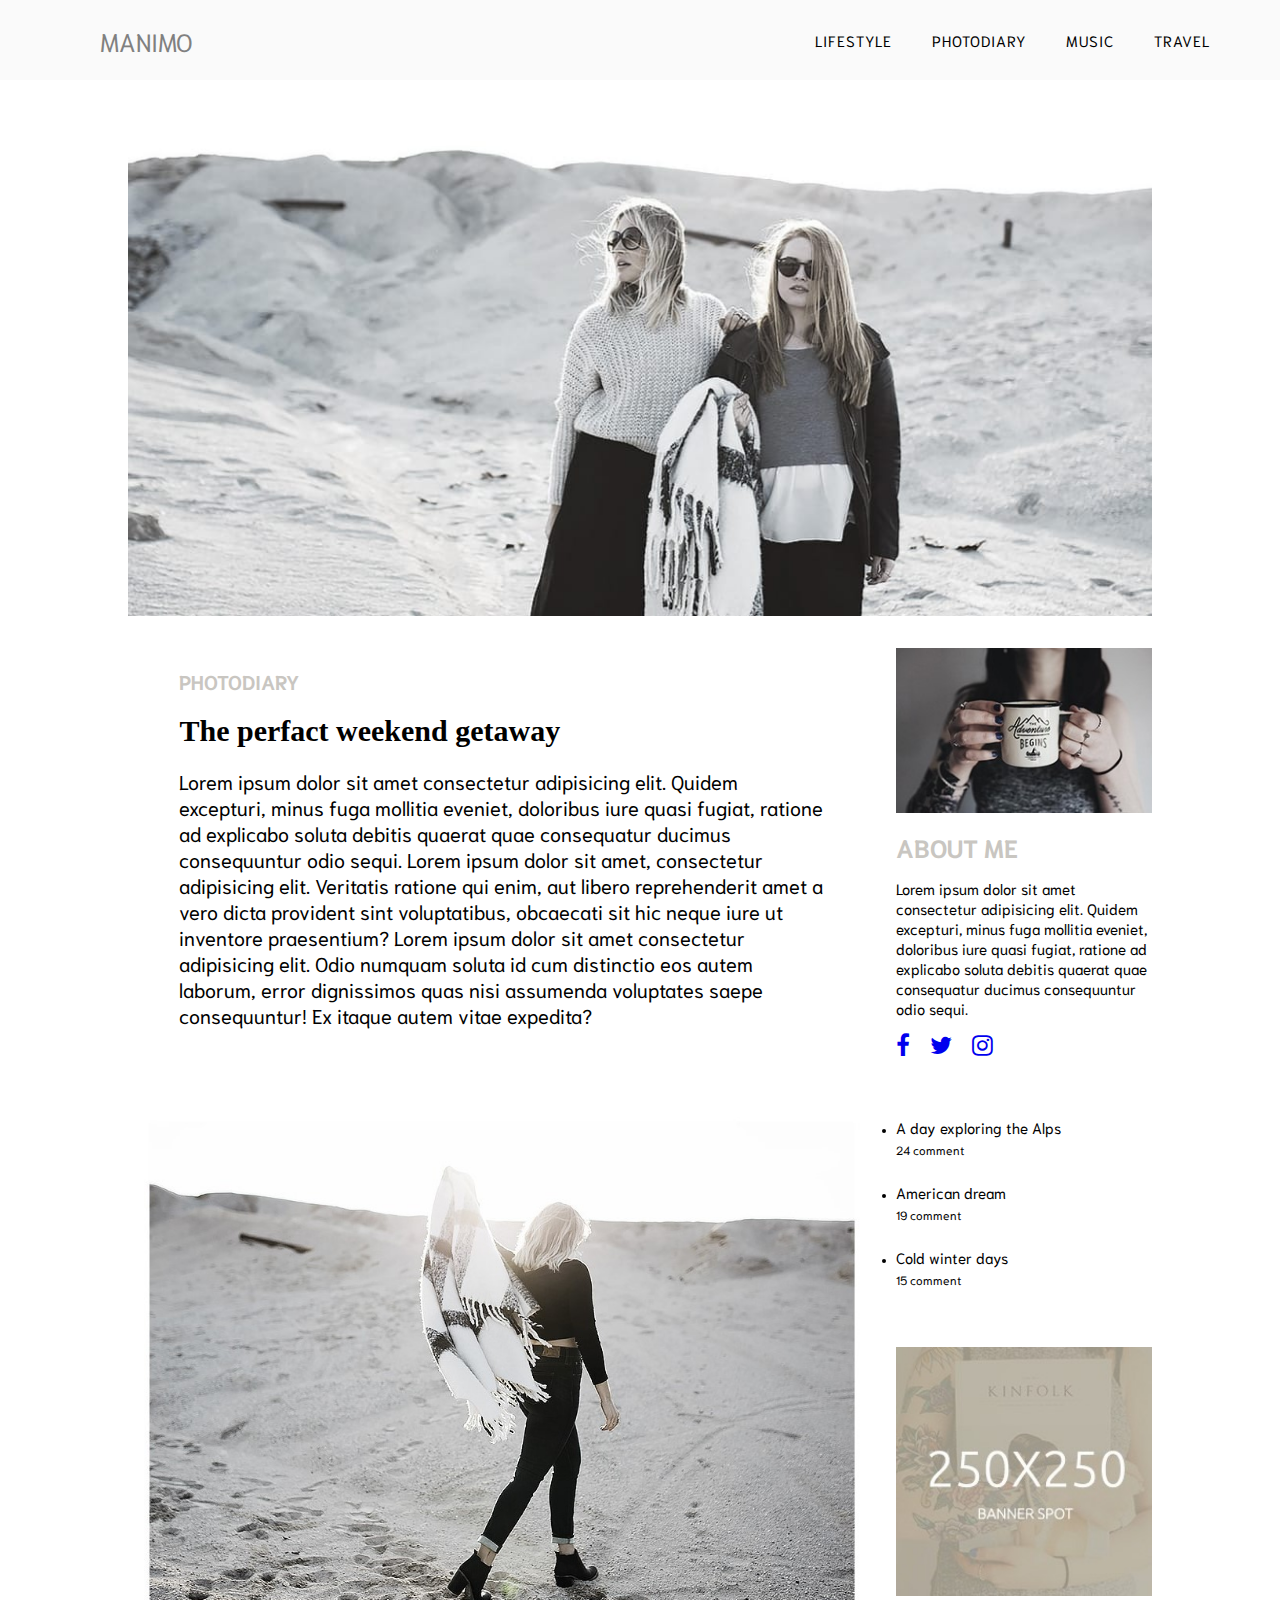
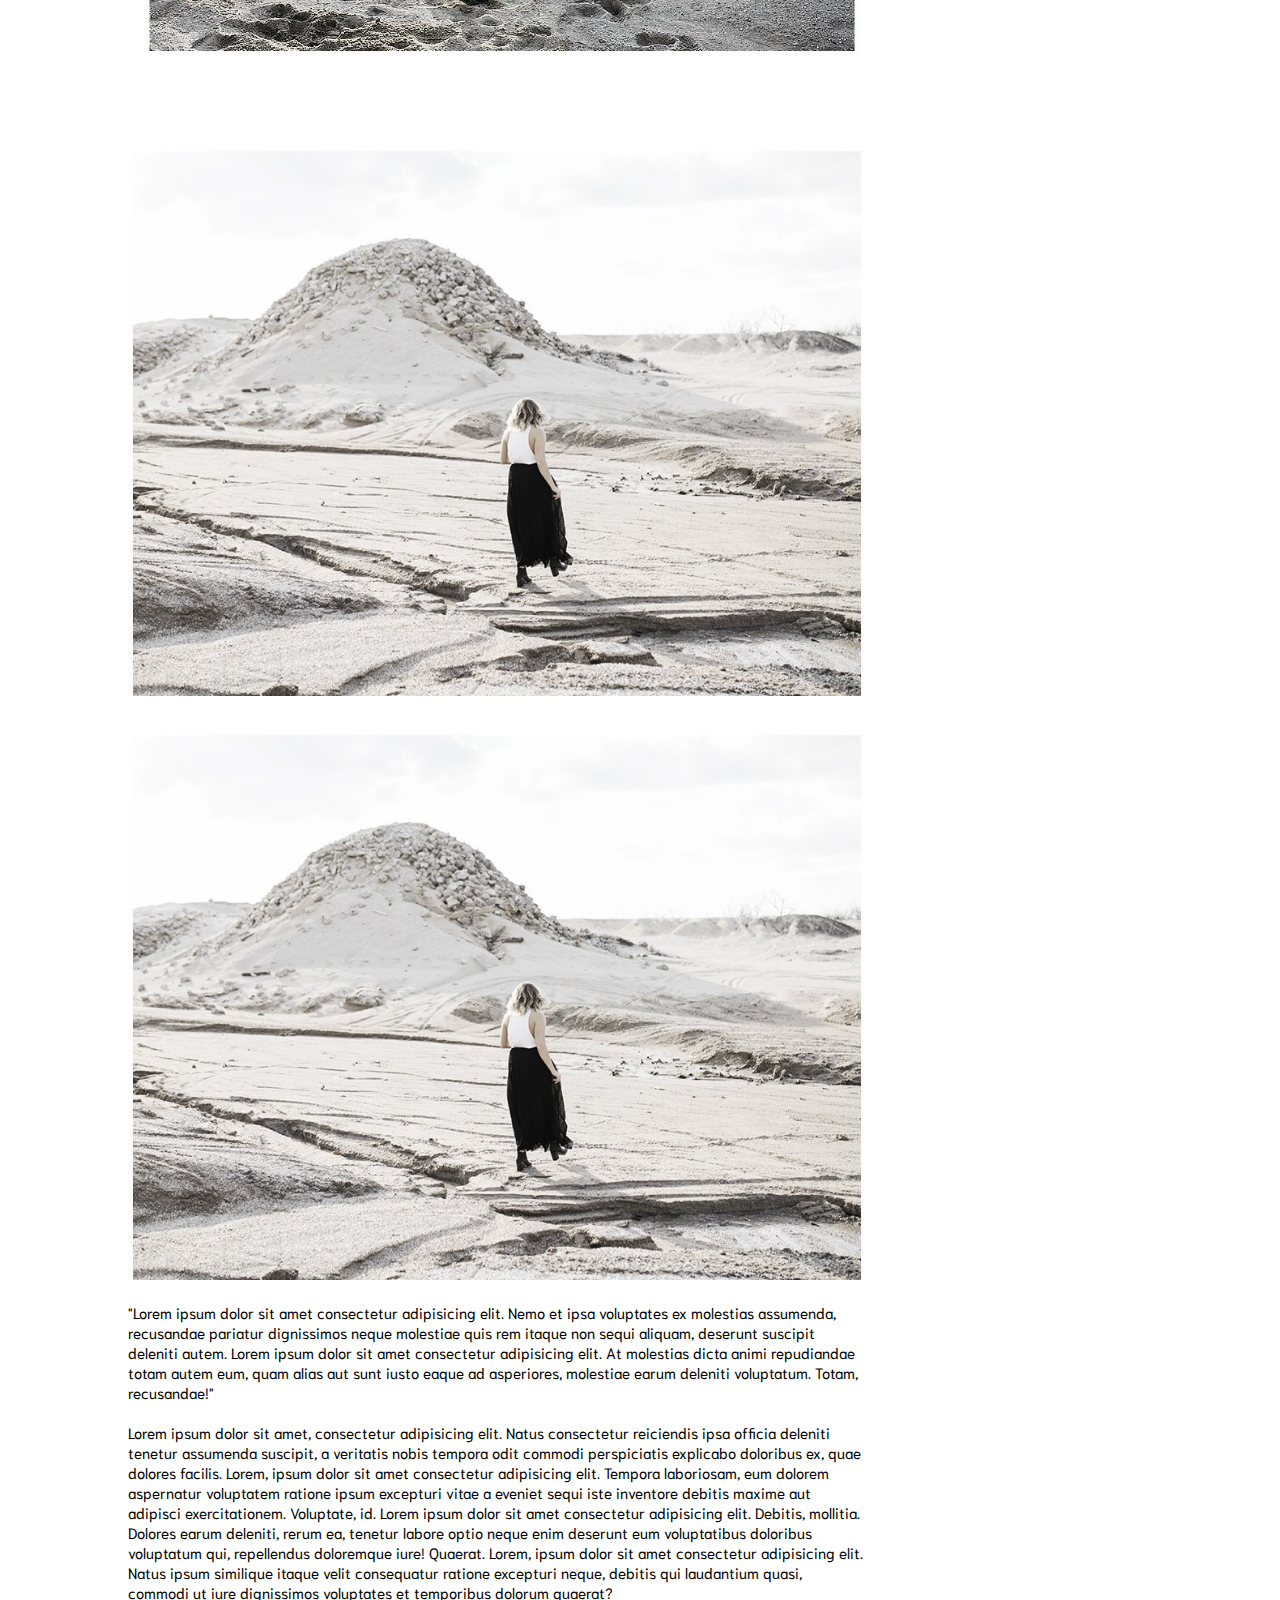
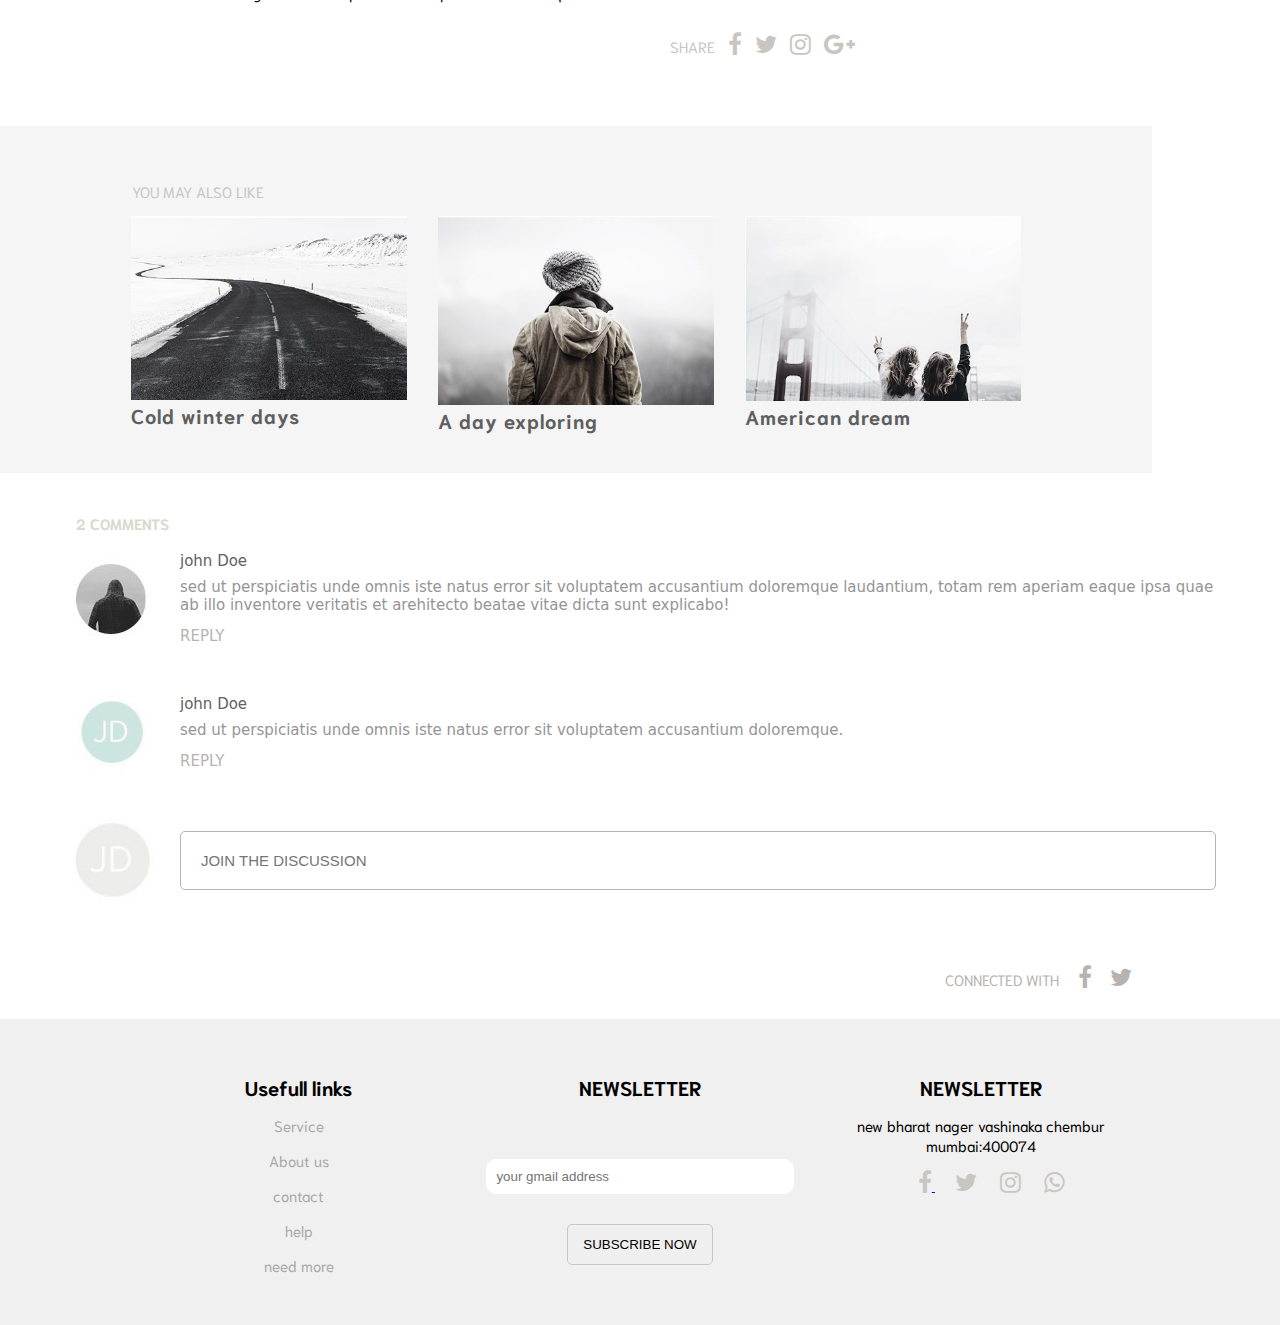
==== commit 1660940b: "on work" ====
--- a/nikki.html
+++ b/nikki.html
@@ -309,19 +309,40 @@
 
 
 <footer>
-    <div class="main-fppter">
-        <a href="#" class="footer-link"> Terms and condition</a>
-        <a href="#" class="footer-link">privacy</a>
+
+    <div class="main-footer">
+    </div>
+    <div class="main-footer">
+       <div class="ft-link col-ft-fst">
+         
+            <ul>
+              <h1>Usefull links</h1>
+              <li><a href="#" class="ft-links">Service </a></li>
+              <li><a href="#" class="ft-links">About us</a></li>
+              <li><a href="#" class="ft-links">contact</a></li>
+              <li><a href="#" class="ft-links">help</a></li>
+              <li><a href="#" class="ft-links">need more</a></li>
+            </ul>
        </div>
 
-      <div class="footer-icon">
-       <a href="#" class="follow-link footer-link">Follow</a>
-       <a href="#">  <i class="fa fa-facebook-f" style="font-size:24px"></i> </a> 
-       <a href="#">  <i class="fa fa-twitter" style="font-size:24px"></i>   </a> 
-       <a href="#"> <i class="fa fa-instagram" style="font-size:24px"></i> </a> 
+       <div class="ft-link col-ft-sed">
+         <ul>
+          <h1>NEWSLETTER</h1>
+              <input type="text" placeholder="your gmail address">
+              <button class="btn-sub">SUBSCRIBE NOW</button>
+         </ul>
       </div>
+
+    <div class="ft-link col-ft-trd">
+      <h1>NEWSLETTER</h1>
+        <p>new bharat nager vashinaka chembur mumbai:400074 </p>
+        <a href="#"> <i class="fa fa-facebook-f" style="font-size:24px"></i> </a> 
+        <a href="#"> <i class="fa fa-twitter" style="font-size:24px"></i></a> 
+        <a href="#"> <i class="fa fa-instagram" style="font-size:24px"></i></a> 
+        <i class="fa fa-whatsapp" style="font-size:24px"></i>
+    </div>
+  </div>
 </footer>
-
 
      
 
--- a/css/application.min.css
+++ b/css/application.min.css
@@ -1 +1 @@
-*{margin:0;padding:0;box-sizing:border-box}html{font-size:62.5%}body{font-family:Montserrat,sans-serif;font-family:Niramit,sans-serif}.nav-bar{height:80px;background-color:#fafafa;display:flex;justify-content:space-between;align-items:center;padding:0 50px 0 100px}.nav-bar .main-logo a{text-decoration:none;font-size:2.5rem;color:gray}.nav-bar #click{display:none}.nav-bar .menu-btn i{cursor:pointer;display:none}.nav-bar .nav-bar-list{display:flex}.nav-bar .nav-bar-list .nav-bar-link{list-style:none;margin:0 20px;letter-spacing:1px}.nav-bar .nav-bar-list .nav-bar-link a{font-size:1.5rem;color:#000;text-decoration:none}@media (max-width:940px){.nav-bar .nav-bar-list{position:fixed;top:80px;left:-100%;background-color:gray;height:100vh;width:100%;align-items:center;flex-direction:column;transition:.5s}.nav-bar .nav-bar-list .nav-bar-link{margin:40px 0}.nav-bar .nav-bar-list .nav-bar-link a{font-size:2rem}}@media (max-width:940px){.nav-bar .menu-btn i{display:block}.nav-bar #click:checked~.nav-bar-list{left:0}}@media (max-width:740px){.nav-bar{padding-left:50px}}@media (max-width:415px){.nav-bar{padding-left:30px}}.all-body{width:80%;margin:30px auto}.all-body img{width:100%}.getaway-main{width:70%;margin:20px auto}.getaway-main h5{font-size:2rem;color:gray}.getaway-main h1{font-size:3.5rem;padding:20px 0}.getaway-main p{font-size:2rem;color:gray}.getaway-main .last-para{margin:70px 0}@media (max-width:540px){.getaway-main h1{font-size:2.5rem}.getaway-main p{font-size:1.5rem}}.life-style-main{display:flex;margin:40px auto;gap:5%;width:70%}.life-style-main .img-life{width:47.5%}.life-style-main .img-life img{width:100%;margin:0 auto}.life-style-main .img-life h5{margin:40px 0;color:gray;font-size:2rem}.life-style-main .img-life p{font-size:1.5rem;color:gray}@media (max-width:740px){.life-style-main{display:block}.life-style-main .img-life{width:100%}.life-style-main .img-life p{font-size:1.5rem;padding:20px 0}}.sign-up-main{width:100%;display:flex;justify-content:center;align-items:center;padding:100px 0;flex-direction:column;background-color:#f0f0f0;text-align:center}.sign-up-main h1{font-size:3rem;font-weight:500;margin-bottom:30px}.sign-up-main .form{width:25%;border-bottom:1px solid #000;display:flex;align-items:center;justify-content:space-between}.sign-up-main .form .valid-email{padding:15px 10px;width:80%;border:none;outline:none;font-size:1.5rem;background-color:transparent}.sign-up-main .form i{color:var(--light-gray)}.sign-up-main .form i.fa.fa-send-o{transform:rotate(39deg)}@media (max-width:820px){.sign-up-main .form{width:35%}}@media (max-width:540px){.sign-up-main .form{width:45%}}.btn{width:70%;display:flex;justify-content:center;align-items:center;margin:7% auto}.btn button{padding:15px 20px;border-radius:5px;border:1px solid #212529}.btn button a{text-decoration:none;color:#212529}footer{background-color:#f0f0f0;display:flex;text-align:center;height:150px}footer .main-fppter{width:40%;margin:0 auto;align-items:center;line-height:150px}footer .footer-link{font-size:1.5rem;margin-left:20px;text-decoration:none;color:#212529}footer .footer-icon{width:40%;margin:0 auto;text-align:right;line-height:150px}footer .footer-icon a{text-decoration:none;color:gray}footer .footer-icon .follow-link{padding-right:15px}footer .footer-icon .fa-twitter{padding:0 10px}@media (max-width:540px){footer{display:block}footer .footer-icon,footer .main-fppter{width:80%;text-align:center}}.photo-section{width:70%;margin:30px auto;text-align:center}.photo-section img{margin-top:15px;width:100%;background-size:cover}.photo-section .last-img-data{text-align:left;margin:20px auto}.photo-section .last-img-data p{font-size:1.5rem;padding:30px}.photo-section .last-img-data .para-last{margin:20px 0;padding:0}.photo-section .last-img-data .para-last span{font-weight:500;font-family:Franklin Gothic Medium,Arial Narrow,Arial,sans-serif}@media (max-width:740px){.photo-section .last-img-data p{padding:20px}}.like-img-main{width:90%;padding:40px 0;display:flex;flex-direction:column;background-color:#f5f5f5;margin:30px 0}.like-img-main .para-div{width:77%;margin:15px auto}.like-img-main .para-div p{font-size:1.5rem;color:var(--light-gray)}.like-img-main .main-img-section{width:80%;margin:0 auto;display:flex}.like-img-main .main-img-section .comman{width:30%;margin:0 auto}.like-img-main .main-img-section .comman img{background-repeat:no-repeat;width:100%;transition:transform .7s ease-in-out}.like-img-main .main-img-section .comman img:hover{transform:scale(1.1)}.like-img-main .main-img-section .comman h1{font-size:2rem;letter-spacing:1px;color:#5f5f5f}@media (max-width:740px){.like-img-main .main-img-section{display:block}.like-img-main .main-img-section .comman{width:80%;margin:30px auto}}.main-comment{width:90%;margin:40px auto}.main-comment h3{margin:0 0 16px 12px;font-size:1.5rem;color:#d8d9cb}.main-comment .comment-img{width:100%;display:flex}.main-comment .comment-img img{width:91px;background-size:cover}.main-comment .comment-img .para-comments{display:flex;flex-direction:column;justify-content:center;margin-left:25px}.main-comment .comment-img .para-comments p{font-size:1.5rem;font-family:system-ui}.main-comment .comment-img .para-comments .name-comment{color:#616161}.main-comment .comment-img .para-comments .main-commet{padding:8px 0;color:#959595}.main-comment .comment-img .para-comments .last-comment{color:var(--icon-color);padding-top:5px}.main-comment .comment-img .input-dis{width:90%}.main-comment .comment-img .input-dis .discussion{width:100%;padding:20px;font-size:1.5rem;border:1px solid var(--icon-color);outline:none;border-radius:5px}@media (max-width:415px){.main-comment .comment-img{display:block}.main-comment .comment-img img{height:120px;margin-bottom:10px}.main-comment .comment-img .last-img{height:100px}}.contact-main{width:80%;text-align:right;padding:20px;margin:10px auto}.contact-main a{font-size:1.5rem;text-decoration:none;color:var(--icon-color)}.contact-main .fa{margin-left:15px;color:var(--icon-color)}:root{--blue:#1e90ff;--white:#fff;--light-gray:#c9c6c1;--icon-color:#b8b3af}.fa:hover{color:#616161;transition:.5s}@media (max-width:740px){.responsive-width{width:85%}.like-img-main{width:100%}.responsive-width-para{width:85%}}.icon{width:100%;text-align:right;padding:30px 0}.icon a{font-size:1.5rem;text-decoration:none;color:var(--light-gray);padding-right:10px;gap:10px}.music-main{width:80%;display:flex;margin:20px auto;gap:20px}.music-main .para-music{width:63%;margin:20px auto}.music-main .para-music h5,.music-main .para-music p{font-size:2rem}.music-main .para-music h5{color:var(--light-gray)}.music-main .para-music h1{font-size:3rem;padding:20px 0;font-weight:700;font-family:cursive}.music-main .music-img{width:25%}.music-main .music-img img{width:100%;background-size:cover}.music-main .music-img .about{font-size:2.5rem;color:var(--light-gray);padding:15px 0}.music-main .music-img .para-about{font-size:1.5rem}.music-main .music-img .icon-about{display:flex;gap:20px;margin-top:15px}@media (max-width:1024px){.music-body{width:90%}.para-music{width:83%}}@media (max-width:740px){.music-main{display:block}.music-main .music-img{width:50%;margin:40px auto}.music-main .para-music{width:90%}.music-main .para-music p{font-size:1.5rem}.music-main .para-music h1{font-size:2.5rem}}.main-photo-img{width:80%;display:flex;margin:40px auto;gap:20px}.main-photo-img .img-show{display:flex;width:70%;margin:0 auto}.main-photo-img .img-show img{width:100%;background-size:cover;margin:20px auto}.main-photo-img .top-short{width:25%}.main-photo-img .top-short img{background-size:cover;width:100%;margin-top:35px}.main-photo-img .top-short .hedding-short{font-size:1.5rem;color:var(--light-gray)}.main-photo-img .top-short ul{margin:20px 0}.main-photo-img .top-short ul .hedding-short{padding-bottom:20px}.main-photo-img .top-short ul li a{font-size:1.5rem;text-decoration:none;color:#000}.main-photo-img .top-short ul p{font-size:1.2rem;padding:5px 0}@media (max-width:820px){.main-photo-img{width:80%;display:block}.main-photo-img .top-short{width:100%;margin:0 auto}.main-photo-img .top-short .data-short{display:flex;width:100%}.main-photo-img .top-short .data-short ul{width:33.33%;flex-direction:column;text-align:center}.main-photo-img .top-short .data-short ul li{list-style:none}.main-photo-img .top-short .img-250{width:50%;margin:10px auto}}@media (max-width:820px) and (max-width:540px){.main-photo-img .top-short .img-250{width:80%}}@media (max-width:820px){.music-main{width:90%}}@media (max-width:540px){.main-photo-img .top-short .data-short{display:block;text-align:center}.main-photo-img .top-short .data-short ul{width:100%;margin-top:20px}}.main-demo-img .img-demo{width:72%}.main-demo-img .img-demo img{width:100%;background-size:cover;margin-top:30px}.main-demo-img .img-demo .last-img-data p{font-size:1.5rem;margin-top:20px}@media (max-width:820px){.main-demo-img .img-demo{width:82%;margin:0 auto}}+*{margin:0;padding:0;box-sizing:border-box}html{font-size:62.5%}body{font-family:Montserrat,sans-serif;font-family:Niramit,sans-serif}.nav-bar{height:80px;background-color:#fafafa;display:flex;justify-content:space-between;align-items:center;padding:0 50px 0 100px}.nav-bar .main-logo a{text-decoration:none;font-size:2.5rem;color:gray}.nav-bar #click{display:none}.nav-bar .menu-btn i{cursor:pointer;display:none}.nav-bar .nav-bar-list{display:flex}.nav-bar .nav-bar-list .nav-bar-link{list-style:none;margin:0 20px;letter-spacing:1px}.nav-bar .nav-bar-list .nav-bar-link a{font-size:1.5rem;color:#000;text-decoration:none}@media (max-width:940px){.nav-bar .nav-bar-list{position:fixed;top:80px;left:-100%;background-color:gray;height:100vh;width:100%;align-items:center;flex-direction:column;transition:.5s}.nav-bar .nav-bar-list .nav-bar-link{margin:40px 0}.nav-bar .nav-bar-list .nav-bar-link a{font-size:2rem}}@media (max-width:940px){.nav-bar .menu-btn i{display:block}.nav-bar #click:checked~.menu-btn i:before{content:"+"}.nav-bar #click:checked~.nav-bar-list{left:0}}@media (max-width:740px){.nav-bar{padding-left:50px}}@media (max-width:415px){.nav-bar{padding-left:30px}}.all-body{width:80%;margin:30px auto}.all-body img{width:100%}.getaway-main{width:70%;margin:20px auto}.getaway-main h5{font-size:2rem;color:gray}.getaway-main h1{font-size:3.5rem;padding:20px 0}.getaway-main p{font-size:2rem;color:gray}.getaway-main .last-para{margin:70px 0}@media (max-width:540px){.getaway-main h1{font-size:2.5rem}.getaway-main p{font-size:1.5rem}}.life-style-main{display:flex;margin:40px auto;gap:5%;width:70%}.life-style-main .img-life{width:47.5%}.life-style-main .img-life img{width:100%;margin:0 auto}.life-style-main .img-life h5{margin:40px 0;color:gray;font-size:2rem}.life-style-main .img-life p{font-size:1.5rem;color:gray}@media (max-width:740px){.life-style-main{display:block}.life-style-main .img-life{width:100%}.life-style-main .img-life p{font-size:1.5rem;padding:20px 0}}.sign-up-main{width:100%;display:flex;justify-content:center;align-items:center;padding:100px 0;flex-direction:column;background-color:#f0f0f0;text-align:center}.sign-up-main h1{font-size:3rem;font-weight:500;margin-bottom:30px}.sign-up-main .form{width:25%;border-bottom:1px solid #000;display:flex;align-items:center;justify-content:space-between}.sign-up-main .form .valid-email{padding:15px 10px;width:80%;border:none;outline:none;font-size:1.5rem;background-color:transparent}.sign-up-main .form i{color:var(--light-gray)}.sign-up-main .form i.fa.fa-send-o{transform:rotate(39deg)}@media (max-width:820px){.sign-up-main .form{width:35%}}@media (max-width:540px){.sign-up-main .form{width:45%}}.btn{width:70%;display:flex;justify-content:center;align-items:center;margin:7% auto}.btn button{padding:15px 20px;border-radius:5px;border:1px solid #212529}.btn button a{text-decoration:none;color:#212529}footer{width:100%;background-color:#f0f0f0;padding:15px 0}.main-footer{display:flex;width:80%;margin:20px auto}.main-footer .col-ft-sed input{padding:10px;outline:none;border:none;border-bottom:#212529;border-radius:10px;width:90%;margin-top:59px}.main-footer .col-ft-sed .btn-sub{margin-top:30px;padding:12px 15px;border-radius:5px;border:1px solid var(--light-gray)}.main-footer .col-ft-sed .btn-sub:hover{background-color:#212529;color:#fff;transition:.5s}.main-footer .ft-link{width:33.33%;margin:0 auto;text-align:center}.main-footer .ft-link p{font-size:1.5rem;margin:15px 0}.main-footer .ft-link ul{width:100%}.main-footer .ft-link ul li{margin:15px 0;list-style:none;font-size:1.5rem}.main-footer .ft-link ul li .ft-links{text-decoration:none;color:#a9a9a9}.main-footer .ft-link ul li .ft-links:hover{color:#000;transition:.5s}@media (max-width:740px){.main-footer .ft-link ul{margin-top:20px}}.main-footer .ft-link .fa{margin-left:20px;color:var(--light-gray)}@media (max-width:740px){.main-footer .ft-link{width:60%}}@media (max-width:740px){.main-footer .col-ft-trd{margin-top:20px}}@media (max-width:1024px){.main-footer{width:90%}}@media (max-width:740px){.main-footer{display:block}}.photo-section{width:70%;margin:30px auto;text-align:center}.photo-section img{margin-top:15px;width:100%;background-size:cover}.photo-section .last-img-data{text-align:left;margin:20px auto}.photo-section .last-img-data p{font-size:1.5rem;padding:30px}.photo-section .last-img-data .para-last{margin:20px 0;padding:0}.photo-section .last-img-data .para-last span{font-weight:500;font-family:Franklin Gothic Medium,Arial Narrow,Arial,sans-serif}@media (max-width:740px){.photo-section .last-img-data p{padding:20px}}.like-img-main{width:90%;padding:40px 0;display:flex;flex-direction:column;background-color:#f5f5f5;margin:30px 0}.like-img-main .para-div{width:77%;margin:15px auto}.like-img-main .para-div p{font-size:1.5rem;color:var(--light-gray)}.like-img-main .main-img-section{width:80%;margin:0 auto;display:flex}.like-img-main .main-img-section .comman{width:30%;margin:0 auto}.like-img-main .main-img-section .comman img{background-repeat:no-repeat;width:100%;transition:transform .7s ease-in-out}.like-img-main .main-img-section .comman img:hover{transform:scale(1.1)}.like-img-main .main-img-section .comman h1{font-size:2rem;letter-spacing:1px;color:#5f5f5f}@media (max-width:740px){.like-img-main .main-img-section{display:block}.like-img-main .main-img-section .comman{width:80%;margin:30px auto}}.main-comment{width:90%;margin:40px auto}.main-comment h3{margin:0 0 16px 12px;font-size:1.5rem;color:#d8d9cb}.main-comment .comment-img{width:100%;display:flex}.main-comment .comment-img img{width:91px;background-size:cover}.main-comment .comment-img .para-comments{display:flex;flex-direction:column;justify-content:center;margin-left:25px}.main-comment .comment-img .para-comments p{font-size:1.5rem;font-family:system-ui}.main-comment .comment-img .para-comments .name-comment{color:#616161}.main-comment .comment-img .para-comments .main-commet{padding:8px 0;color:#959595}.main-comment .comment-img .para-comments .last-comment{color:var(--icon-color);padding-top:5px}.main-comment .comment-img .input-dis{width:90%}.main-comment .comment-img .input-dis .discussion{width:100%;padding:20px;font-size:1.5rem;border:1px solid var(--icon-color);outline:none;border-radius:5px}@media (max-width:415px){.main-comment .comment-img{display:block}.main-comment .comment-img img{height:120px;margin-bottom:10px}.main-comment .comment-img .last-img{height:100px}}.contact-main{width:80%;text-align:right;padding:20px;margin:10px auto}.contact-main a{font-size:1.5rem;text-decoration:none;color:var(--icon-color)}.contact-main .fa{margin-left:15px;color:var(--icon-color)}:root{--blue:#1e90ff;--white:#fff;--light-gray:#c9c6c1;--icon-color:#b8b3af}@media (max-width:740px){.responsive-width{width:85%}.like-img-main{width:100%}.responsive-width-para{width:85%}}.icon{width:100%;text-align:right;padding:30px 0}.icon a{font-size:1.5rem;text-decoration:none;color:var(--light-gray);padding-right:10px;gap:10px}.fa:hover{color:#616161;transition:.5s}.music-main{width:80%;display:flex;margin:20px auto;gap:20px}.music-main .para-music{width:63%;margin:20px auto}.music-main .para-music h5,.music-main .para-music p{font-size:2rem}.music-main .para-music h5{color:var(--light-gray)}.music-main .para-music h1{font-size:3rem;padding:20px 0;font-weight:700;font-family:cursive}.music-main .music-img{width:25%}.music-main .music-img img{width:100%;background-size:cover}.music-main .music-img .about{font-size:2.5rem;color:var(--light-gray);padding:15px 0}.music-main .music-img .para-about{font-size:1.5rem}.music-main .music-img .icon-about{display:flex;gap:20px;margin-top:15px}@media (max-width:1024px){.music-body{width:90%}.para-music{width:83%}}@media (max-width:740px){.music-main{display:block}.music-main .music-img{width:50%;margin:40px auto}.music-main .para-music{width:90%}.music-main .para-music p{font-size:1.5rem}.music-main .para-music h1{font-size:2.5rem}}.main-photo-img{width:80%;display:flex;margin:40px auto;gap:20px}.main-photo-img .img-show{display:flex;width:70%;margin:0 auto}.main-photo-img .img-show img{width:100%;background-size:cover;margin:20px auto}.main-photo-img .top-short{width:25%}.main-photo-img .top-short img{background-size:cover;width:100%;margin-top:35px}.main-photo-img .top-short .hedding-short{font-size:1.5rem;color:var(--light-gray)}.main-photo-img .top-short ul{margin:20px 0}.main-photo-img .top-short ul .hedding-short{padding-bottom:20px}.main-photo-img .top-short ul li a{font-size:1.5rem;text-decoration:none;color:#000}.main-photo-img .top-short ul p{font-size:1.2rem;padding:5px 0}@media (max-width:820px){.main-photo-img{width:80%;display:block}.main-photo-img .top-short{width:100%;margin:0 auto}.main-photo-img .top-short .data-short{display:flex;width:100%}.main-photo-img .top-short .data-short ul{width:33.33%;flex-direction:column;text-align:center}.main-photo-img .top-short .data-short ul li{list-style:none}.main-photo-img .top-short .img-250{width:50%;margin:10px auto}}@media (max-width:820px) and (max-width:540px){.main-photo-img .top-short .img-250{width:80%}}@media (max-width:820px){.music-main{width:90%}}@media (max-width:540px){.main-photo-img .top-short .data-short{display:block;text-align:center}.main-photo-img .top-short .data-short ul{width:100%;margin-top:20px}}.main-demo-img .img-demo{width:72%}.main-demo-img .img-demo img{width:100%;background-size:cover;margin-top:30px}.main-demo-img .img-demo .last-img-data p{font-size:1.5rem;margin-top:20px}@media (max-width:820px){.main-demo-img .img-demo{width:82%;margin:0 auto}}